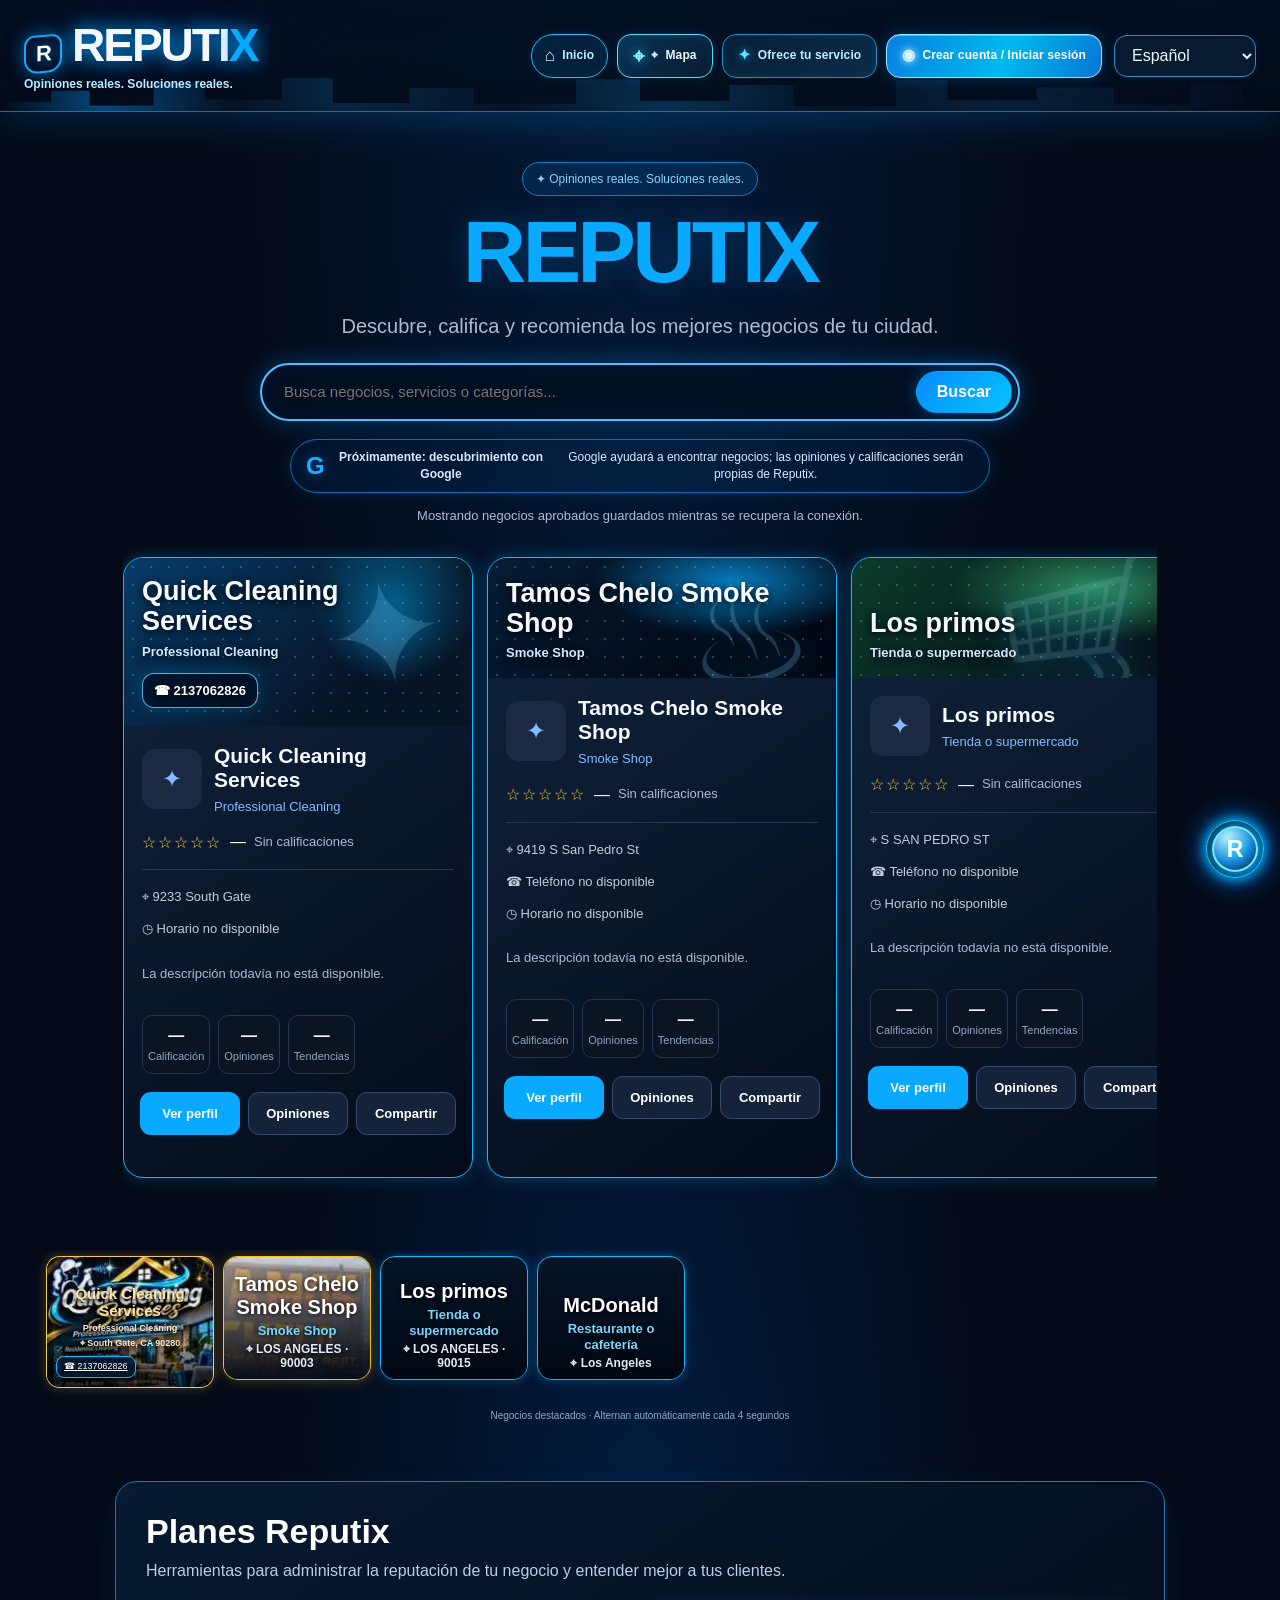
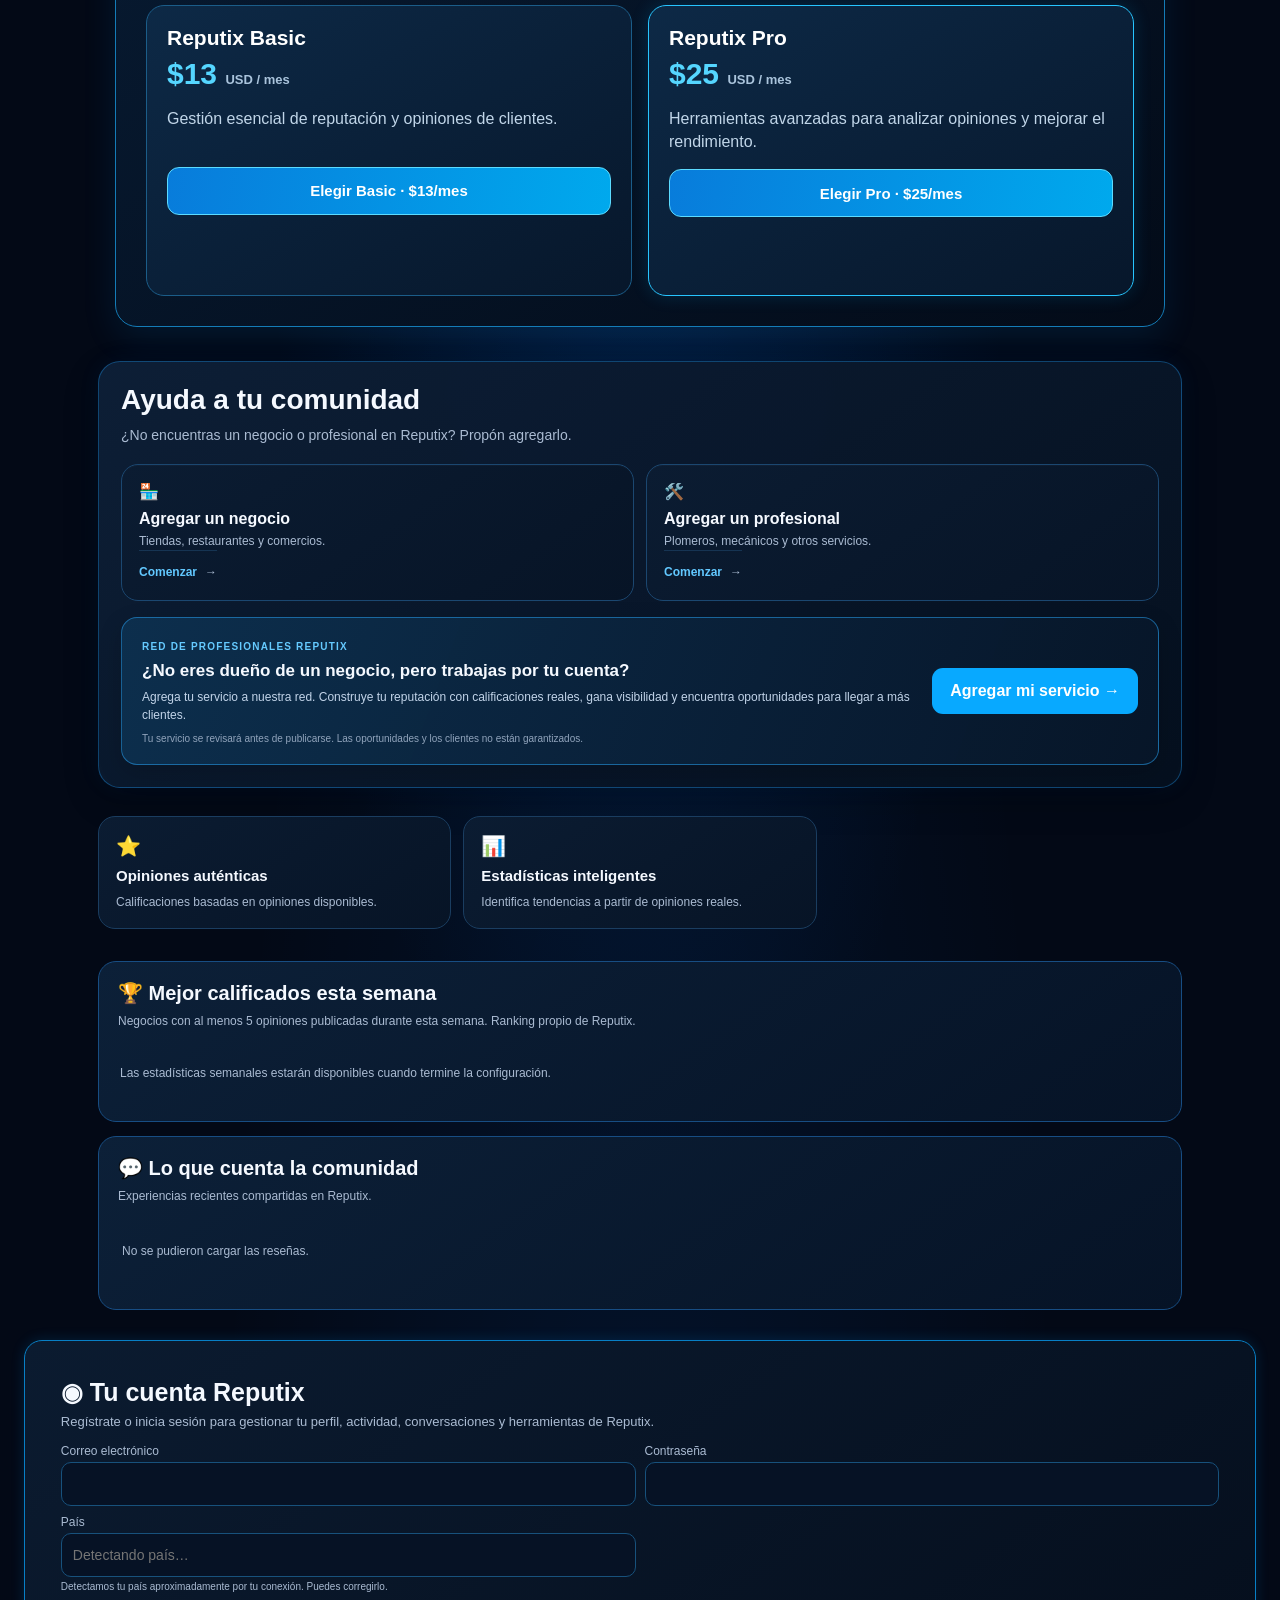
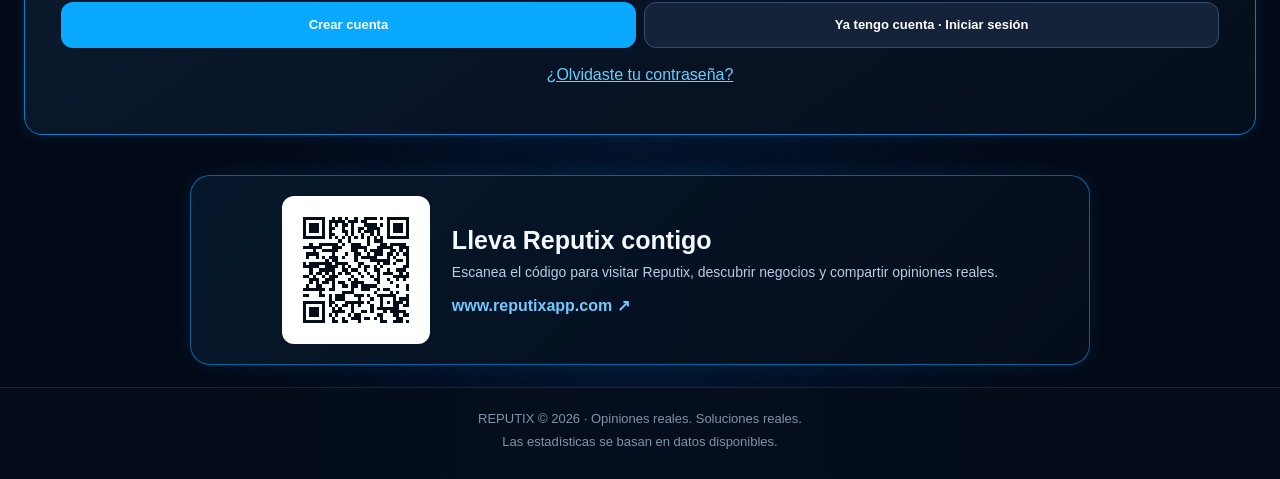
==== business/166b5222-e3ab-4920-9f07-79acfa084a6f/index.html @ 751475a4 "chore: refresh approved public business profiles" ====
<!DOCTYPE html>
<html lang="es">
<head>
  <base href="/">
<meta charset="UTF-8">
<meta name="viewport" content="width=device-width, initial-scale=1">
<meta name="theme-color" content="#080d19">
<meta name="description" content="Tienda o supermercado · Los angeles">
  <link rel="canonical" href="https://www.reputixapp.com/business/166b5222-e3ab-4920-9f07-79acfa084a6f/">
  <meta name="robots" content="index,follow,max-image-preview:large">
  <meta property="og:type" content="website">
  <meta property="og:site_name" content="Reputix">
  <meta property="og:title" content="New York market y deli | Reputix">
  <meta property="og:description" content="Tienda o supermercado · Los angeles">
  <meta property="og:url" content="https://www.reputixapp.com/business/166b5222-e3ab-4920-9f07-79acfa084a6f/">
  <meta name="twitter:card" content="summary">
  <meta name="twitter:title" content="New York market y deli | Reputix">
  <meta name="twitter:description" content="Tienda o supermercado · Los angeles">
  <script type="application/ld+json">{"@context":"https://schema.org","@type":"WebSite","name":"Reputix","url":"https://www.reputixapp.com/","description":"Plataforma para descubrir negocios, consultar opiniones reales y compartir experiencias."}</script>
<script type="application/ld+json" id="reputix-business-structured-data">{"@context":"https://schema.org","@type":"LocalBusiness","name":"New York market y deli","url":"https://www.reputixapp.com/business/166b5222-e3ab-4920-9f07-79acfa084a6f/","additionalType":"Tienda o supermercado","address":{"@type":"PostalAddress","streetAddress":"San Pedro y la 93","addressLocality":"Los angeles"}}</script>
<title>New York market y deli | Reputix</title>


<!-- REPUTIX_PAGES_BUILD: messaging-center-2026-11-09 -->

  <link rel="stylesheet" href="./styles.css?v=laptop-zoom-layout-fix-20261111-3">
  <style id="reputix-ai-inline-v6">
/* REPUTIX AI — interfaz renovada, compacta y adaptable */
.reputix-ai-fab{position:fixed!important;right:16px!important;bottom:22px!important;z-index:2147483000!important;display:flex!important;align-items:center!important;gap:11px!important;width:auto!important;max-width:calc(100vw - 28px)!important;padding:9px 14px 9px 9px!important;border:1.5px solid #27caff!important;border-radius:22px!important;background:linear-gradient(120deg,#06172c,#075da0)!important;color:#fff!important;box-shadow:0 0 14px #00bfff,0 0 32px #0077ff!important;cursor:pointer!important;text-align:left!important;animation:reputixAiPulse 3s ease-in-out infinite}
.reputix-ai-fab-orb{width:46px;height:46px;flex:0 0 46px;display:grid;place-items:center;border-radius:50%;border:2px solid #79eaff;background:radial-gradient(circle at 35% 25%,#c7f8ff,#168bdc 55%,#071c43);box-shadow:0 0 15px #00bfff}
.reputix-ai-fab-orb span{font-weight:900;font-size:23px;color:#fff;text-shadow:0 0 8px #00caff}
.reputix-ai-fab-copy strong,.reputix-ai-fab-copy small{display:block}.reputix-ai-fab-copy strong{font-size:14px}.reputix-ai-fab-copy small{font-size:11px;color:#b9eaff;margin-top:3px}.reputix-ai-fab-arrow{font-size:19px;color:#6ee8ff;margin-left:3px}
.reputix-ai-modal{position:fixed!important;inset:0!important;z-index:2147483001!important;display:grid!important;place-items:center!important;padding:14px!important;background:rgba(0,5,15,.86)!important;backdrop-filter:blur(10px)!important;overflow-y:auto!important}
.reputix-ai-modal[hidden]{display:none!important}
.reputix-ai-dialog{position:relative!important;isolation:isolate;width:min(100%,760px)!important;max-height:min(92dvh,900px)!important;overflow-y:auto!important;padding:clamp(17px,3vw,28px)!important;border:1.5px solid #20caff!important;border-radius:25px!important;background:radial-gradient(ellipse at 12% 4%,rgba(0,144,255,.18),transparent 38%),radial-gradient(ellipse at 90% 90%,rgba(0,119,255,.13),transparent 35%),linear-gradient(145deg,#061a32,#020916 75%)!important;color:#f4faff!important;box-shadow:0 0 0 1px rgba(0,181,255,.14),0 0 35px rgba(0,169,255,.35),inset 0 0 45px rgba(0,88,160,.12)!important}
.reputix-ai-dialog:before{content:"";position:absolute;inset:0;z-index:-1;pointer-events:none;border-radius:inherit;background:repeating-linear-gradient(145deg,transparent 0 38px,rgba(0,180,255,.025) 39px 40px)}
.reputix-ai-close{position:absolute;right:14px;top:13px;width:38px;height:38px;border-radius:50%;border:1.5px solid #20caff;background:#071a30;color:#fff;font-size:26px;line-height:1;cursor:pointer;box-shadow:0 0 12px rgba(0,190,255,.4)}
.reputix-ai-brand{display:flex;align-items:center;gap:18px;padding:4px 42px 18px 2px;min-height:145px}
.reputix-ai-mascot{position:relative;flex:0 0 118px;height:125px;display:flex;align-items:center;justify-content:center;flex-direction:column;filter:drop-shadow(0 0 13px rgba(0,177,255,.55))}
.ai-antenna{position:absolute;top:3px;width:3px;height:18px;background:#9cefff}.ai-antenna:after{content:"";position:absolute;top:-7px;left:-5px;width:12px;height:12px;border-radius:50%;background:#24d7ff;box-shadow:0 0 10px #00cfff}
.ai-face{position:relative;width:88px;height:62px;border:3px solid #6eeaff;border-radius:25px 25px 21px 21px;background:linear-gradient(145deg,#c5f6ff,#247cb9 38%,#071a38 78%);box-shadow:inset 0 0 15px #fff,0 0 18px #008dff;display:flex;align-items:center;justify-content:space-evenly}
.ai-face i{width:13px;height:17px;border-radius:50%;background:#16dfff;box-shadow:0 0 10px #00cfff}.ai-face b{position:absolute;bottom:9px;width:25px;height:5px;border-radius:8px;background:#d7faff}
.ai-body{width:49px;height:35px;margin-top:-2px;border-radius:8px 8px 15px 15px;border:2px solid #48cfff;background:linear-gradient(135deg,#d7faff,#167ac0 60%,#08234c);color:#fff;text-align:center;font-weight:900;font-size:22px;line-height:31px}
.reputix-ai-brand-copy{min-width:0}.reputix-ai-wordmark{font-size:clamp(25px,5vw,43px);font-weight:950;font-style:italic;letter-spacing:-1.8px;color:#f5fbff;line-height:1.08;text-shadow:0 0 12px rgba(0,174,255,.35)}.reputix-ai-wordmark em{font-style:italic;color:#05baff}.reputix-ai-brand-copy h2{margin:9px 0 3px;font-size:clamp(14px,2.6vw,19px);color:#f5faff}.reputix-ai-brand-copy p{margin:0;color:#22d9ff;font-size:clamp(12px,2.3vw,16px)}
.reputix-ai-tools{display:grid;grid-template-columns:repeat(5,minmax(0,1fr));gap:9px;margin:0 0 18px}
.reputix-ai-tools button{min-width:0;min-height:88px;padding:9px 4px;border:1px solid #155b91;border-radius:15px;background:linear-gradient(150deg,#10243e,#061225);color:#edf8ff;font-size:clamp(10px,1.8vw,13px);line-height:1.25;cursor:pointer;box-shadow:inset 0 0 14px rgba(0,140,255,.06);transition:border-color .18s,box-shadow .18s,transform .18s}
.reputix-ai-tools button:hover,.reputix-ai-tools button:focus-visible{border-color:#27d5ff;box-shadow:0 0 15px rgba(0,183,255,.4);transform:translateY(-2px)}
.reputix-ai-tools button span{display:block;font-size:29px;line-height:1.25;color:#61dfff;margin-bottom:5px}
.reputix-ai-welcome{display:flex;align-items:center;gap:13px;margin:0 0 15px;padding:13px 16px;border:1px solid #1379b9;border-radius:20px;background:linear-gradient(110deg,rgba(0,104,180,.2),rgba(5,28,53,.9));box-shadow:inset 0 0 18px rgba(0,158,255,.08)}
.reputix-ai-mini-bot{flex:0 0 47px;width:47px;height:47px;border-radius:50%;display:grid;place-items:center;border:2px solid #48d9ff;background:radial-gradient(circle at 35% 25%,#c4faff,#087ac5 60%,#061b3b);font-size:22px;font-weight:900;color:#fff;box-shadow:0 0 12px #008dff}
.reputix-ai-welcome strong{display:block;color:#16d9ff;font-size:20px}.reputix-ai-welcome p{margin:2px 0 0;color:#f0f7ff;font-size:clamp(13px,2.5vw,17px);line-height:1.4}
.reputix-ai-input-label{display:block;margin:0 0 6px;color:#a9d9f2;font-size:12px;font-weight:700;text-transform:uppercase;letter-spacing:.7px}
.reputix-ai-dialog textarea{display:block!important;box-sizing:border-box!important;width:100%!important;min-height:100px!important;max-height:180px!important;margin:0!important;padding:15px!important;border:1.5px solid #22caff!important;border-radius:17px!important;background:#0b1a30!important;color:#fff!important;font-size:16px!important;line-height:1.45!important;resize:vertical!important;box-shadow:0 0 13px rgba(0,171,255,.16)!important}
.reputix-ai-dialog textarea::placeholder{color:#8fa6bd}
.reputix-ai-status-row p{margin:8px 2px;color:#a9c5da;font-size:12px;line-height:1.4}
.reputix-ai-answer{margin:8px 0;padding:13px;border:1px solid #1c9bd5;border-radius:14px;background:#071a2d;color:#eaf8ff;white-space:pre-wrap;line-height:1.5}
.reputix-ai-suggestions{display:flex;gap:7px;flex-wrap:wrap;margin:10px 0 14px}
.reputix-ai-suggestions button{padding:7px 10px;border:1px solid #155b91;border-radius:20px;background:#081a2e;color:#bcecff;font-size:11px;cursor:pointer}
.reputix-ai-suggestions button:hover{border-color:#27caff}
.reputix-ai-submit{display:flex!important;align-items:center!important;justify-content:center!important;gap:10px!important;width:min(100%,340px)!important;min-height:54px!important;margin:0 auto!important;border:1.5px solid #63eaff!important;border-radius:17px!important;background:linear-gradient(110deg,#087ee4,#00a9f5)!important;color:#fff!important;font-size:17px!important;font-weight:800!important;box-shadow:0 0 16px rgba(0,172,255,.55)!important;cursor:pointer!important}
.reputix-ai-submit:disabled{opacity:.6;cursor:wait}.reputix-ai-submit span{font-size:20px}.reputix-ai-footnote{margin:12px 0 0!important;text-align:center;color:#6e9fbd!important;font-size:10px!important}
@media(min-width:561px){.reputix-ai-fab{width:58px!important;height:58px!important;max-width:58px!important;padding:5px!important;justify-content:center!important;gap:0!important;border-radius:50%!important}.reputix-ai-fab-copy,.reputix-ai-fab-arrow{display:none!important}}
@media(max-width:560px){.reputix-ai-modal{padding:9px!important}.reputix-ai-dialog{max-height:94dvh!important;padding:15px!important;border-radius:20px!important}.reputix-ai-brand{gap:10px;min-height:112px;padding-right:34px}.reputix-ai-mascot{flex-basis:77px;height:100px}.ai-face{width:68px;height:51px}.ai-body{width:40px;height:29px;line-height:25px;font-size:18px}.reputix-ai-tools{grid-template-columns:repeat(5,minmax(0,1fr));gap:5px;margin-bottom:12px}.reputix-ai-tools button{min-height:76px;padding:6px 2px;font-size:9px;border-radius:11px}.reputix-ai-tools button span{font-size:22px}.reputix-ai-welcome{padding:10px;gap:9px}.reputix-ai-mini-bot{flex-basis:39px;width:39px;height:39px}.reputix-ai-welcome strong{font-size:17px}.reputix-ai-dialog textarea{min-height:86px!important}.reputix-ai-fab{bottom:16px!important;right:12px!important}}
@media(max-width:370px){.reputix-ai-mascot{display:none}.reputix-ai-tools button{font-size:8px}.reputix-ai-tools button span{font-size:19px}}

/* Acceso rápido para volver al inicio */
.home-header-access{padding:9px 13px!important;border:1px solid #20baff!important;border-radius:22px!important;background:rgba(0,145,230,.13)!important;color:#bceeff!important;font-size:12px!important;font-weight:800!important;white-space:nowrap!important;cursor:pointer!important;box-shadow:0 0 10px rgba(0,174,255,.13)!important}
.home-header-access:hover,.home-header-access:focus-visible{background:rgba(0,145,230,.28)!important;box-shadow:0 0 13px rgba(0,190,255,.35)!important}
@media(max-width:600px){.home-header-access{padding:6px 7px!important;font-size:9px!important}}

/* El eslogan del encabezado también funciona como acceso al inicio */
header .home-tagline{display:inline-block!important;margin:2px 0 0!important;padding:2px 0!important;border:0!important;background:transparent!important;color:#bcecff!important;font:inherit!important;font-size:12px!important;font-weight:700!important;line-height:1.25!important;text-align:left!important;cursor:pointer!important;text-decoration:none!important}
header .home-tagline:hover,header .home-tagline:focus-visible{color:#39d4ff!important;text-shadow:0 0 10px rgba(0,190,255,.7)!important;outline:none!important}
header .home-tagline:focus-visible{outline:1px solid #20caff!important;outline-offset:4px!important;border-radius:4px!important}

header .home-tagline{display:inline-block!important;margin:2px 0 0!important;padding:2px 0!important;border:0!important;background:transparent!important;color:#bcecff!important;font-size:12px!important;font-weight:700!important;line-height:1.25!important;text-align:left!important;text-decoration:none!important;cursor:pointer!important}
header .home-tagline:hover,header .home-tagline:focus-visible{color:#39d4ff!important;text-shadow:0 0 10px rgba(0,190,255,.7)!important}
html{scroll-behavior:smooth}

/* Panel de estadísticas avanzadas Reputix */
.advanced-stats{max-width:1200px;margin:22px auto;padding:clamp(16px,3vw,26px);border:1px solid #087fc2;border-radius:22px;background:linear-gradient(145deg,#071b32,#030d1d);box-shadow:0 0 26px rgba(0,148,255,.13);color:#edf8ff;scroll-margin-top:20px}
.advanced-stats[hidden]{display:none!important}.advanced-stats-head{display:flex;justify-content:space-between;align-items:center;gap:14px;flex-wrap:wrap}.advanced-stats-kicker{font-size:10px;letter-spacing:1.7px;font-weight:900;color:#38caff}.advanced-stats-head h2{margin:6px 0;font-size:clamp(23px,4vw,32px)}.advanced-stats-head p,.advanced-stats-foot{margin:0;color:#a9c2dc;font-size:13px;line-height:1.5}
.advanced-stats-refresh{padding:9px 13px;border:1px solid #168ed0;border-radius:12px;background:#092847;color:#c9f1ff;font-weight:700}
.advanced-stats-status{margin:14px 0;color:#82cdec;font-size:12px}.advanced-stats-kpis{display:grid;grid-template-columns:repeat(4,minmax(0,1fr));gap:10px;margin:14px 0}
.advanced-kpi{padding:14px;border:1px solid #164b73;border-radius:15px;background:linear-gradient(145deg,#0d2946,#07182c)}.advanced-kpi strong{display:block;font-size:clamp(21px,4vw,30px);color:#4ccfff}.advanced-kpi span{display:block;margin-top:4px;color:#b5cbe0;font-size:11px}
.advanced-stats-grid{display:grid;grid-template-columns:1fr 1fr;gap:12px}.advanced-stats-card{min-width:0;padding:15px;border:1px solid #16466c;border-radius:16px;background:#07192d}.advanced-stats-card h3{margin:0 0 14px;font-size:15px;color:#e8f7ff}
.advanced-bars{height:180px;display:flex;align-items:flex-end;justify-content:space-around;gap:8px;padding:12px 4px 0;border-bottom:1px solid #2b5877;background:repeating-linear-gradient(to top,transparent 0 43px,rgba(66,159,211,.12) 44px 45px)}
.advanced-bar-item{height:100%;flex:1;display:flex;flex-direction:column;align-items:center;justify-content:flex-end;gap:6px;min-width:0}.advanced-bar-value{font-size:10px;color:#bdeaff}.advanced-bar{width:min(34px,70%);min-height:3px;border-radius:7px 7px 2px 2px;background:linear-gradient(180deg,#35d7ff,#0873d4);box-shadow:0 0 12px rgba(0,171,255,.25)}.advanced-bar-label{font-size:10px;color:#9db8d1}
.advanced-criteria{display:grid;gap:12px}.advanced-criterion-row{display:grid;grid-template-columns:minmax(90px,1fr) 2fr 34px;gap:8px;align-items:center;font-size:11px;color:#b8cee2}.advanced-criterion-track{height:9px;border-radius:9px;background:#142e49;overflow:hidden}.advanced-criterion-fill{height:100%;border-radius:9px;background:linear-gradient(90deg,#087de0,#32d8ff)}
.advanced-table-card{margin-top:12px}.advanced-table-scroll{overflow-x:auto}.advanced-stats-table{width:100%;border-collapse:collapse;font-size:12px}.advanced-stats-table th,.advanced-stats-table td{padding:11px 9px;text-align:left;border-bottom:1px solid #183b59}.advanced-stats-table th{color:#65d8ff;font-size:10px;text-transform:uppercase;letter-spacing:.7px}.advanced-stats-table td{color:#d9eafa}.advanced-stats-table td:last-child{white-space:nowrap;color:#68dfff}.advanced-stats-foot{margin-top:12px;font-size:10px}
#featureReviews,#featureStats{cursor:pointer;transition:border-color .2s,transform .2s,box-shadow .2s}#featureReviews:hover,#featureStats:hover,#featureReviews:focus-visible,#featureStats:focus-visible{border-color:#1bbcff;box-shadow:0 0 18px rgba(0,157,255,.2);transform:translateY(-2px);outline:none}
@media(max-width:650px){.advanced-stats-kpis{grid-template-columns:repeat(2,minmax(0,1fr))}.advanced-stats-grid{grid-template-columns:1fr}.advanced-stats{margin:16px 10px;padding:14px}.advanced-stats-card{padding:12px}}
  
/* Mantener Reputix AI accesible también dentro del área de propietarios. */
body.owner-auth-in-view .reputix-ai-fab{display:none!important;pointer-events:none!important}
</style>

<style id="reputix-stripe-plans">
.stripe-plans{max-width:1050px;margin:34px auto;padding:clamp(18px,3vw,30px);border:1px solid #147cb7;border-radius:22px;background:linear-gradient(145deg,#071a31,#030b18);color:#eff8ff;box-shadow:0 12px 34px rgba(0,135,220,.12)}
.stripe-plans h2{margin:0 0 8px;font-size:clamp(25px,4vw,34px);color:#fff}.stripe-plans-intro{margin:0 0 22px;color:#b9cfe3;line-height:1.5}
.stripe-plan-grid{display:grid;grid-template-columns:repeat(2,minmax(0,1fr));gap:16px}
.stripe-plan-card{padding:20px;border:1px solid #1b5d89;border-radius:18px;background:linear-gradient(150deg,#0d2946,#07172b)}
.stripe-plan-card.featured{border-color:#27c5ff;box-shadow:0 0 18px rgba(0,174,255,.16)}
.stripe-plan-card h3{margin:0 0 7px;font-size:21px;color:#fff}.stripe-plan-price{font-size:30px;font-weight:900;color:#55d6ff}.stripe-plan-period{font-size:13px;color:#aac4dc}
.stripe-plan-card p{min-height:44px;color:#c1d6e9;line-height:1.45}.stripe-plan-button{width:100%;min-height:48px;border:1px solid #5cdbff;border-radius:12px;background:linear-gradient(100deg,#087cdb,#00a9ed);color:#fff;font-size:15px;font-weight:800;cursor:pointer}.stripe-plan-button:disabled{opacity:.6;cursor:wait}
.stripe-checkout-status{min-height:22px;margin:14px 0 0;color:#a9d8f1;font-size:13px}
@media(max-width:620px){.stripe-plan-grid{grid-template-columns:1fr}.stripe-plan-card p{min-height:0}}
</style>

<style id="reputix-map-entry">
.map-header-access{display:inline-flex;align-items:center;justify-content:center;gap:6px;min-height:40px;padding:8px 13px;border:1px solid #20baff;border-radius:22px;background:linear-gradient(120deg,#06213b,#074c7c);color:#eafaff;text-decoration:none;font-size:13px;font-weight:850;white-space:nowrap;box-shadow:0 0 12px rgba(0,174,255,.18)}
.map-header-access:hover,.map-header-access:focus-visible{border-color:#62e6ff;box-shadow:0 0 16px rgba(0,190,255,.4);outline:none}
@media(max-width:600px){.map-header-access{min-height:34px;padding:6px 9px;font-size:11px}}
</style>
<style id="reputix-premium-header-buttons">
/* Accesos principales: acabado neón premium */
.header-actions{display:flex;align-items:center;justify-content:flex-end;gap:9px;flex-wrap:wrap}
.header-actions .independent-header-access,
.header-actions .map-header-access,
.header-actions .account-access{
 position:relative;isolation:isolate;display:inline-flex;align-items:center;justify-content:center;gap:7px;
 min-height:43px;padding:10px 15px;border-radius:14px;text-decoration:none;
 font-size:12px;font-weight:900;letter-spacing:.15px;white-space:nowrap;
 transition:transform .18s ease,box-shadow .18s ease,filter .18s ease;
}
.header-actions .independent-header-access{border:1px solid #18baff;color:#a9eaff;background:linear-gradient(145deg,#071b31,#092c49);box-shadow:inset 0 0 13px #00aaff12,0 0 12px #008cff25}
.header-actions .independent-header-access:before{content:"✦";font-size:15px;color:#61e5ff;text-shadow:0 0 10px #00baff}
.header-actions .map-header-access{border:1px solid #55e6ff;color:#fff;background:linear-gradient(135deg,#087bc0,#06345c 70%,#041a32);box-shadow:inset 0 0 12px #48dfff25,0 0 17px #00baff55}
.header-actions .map-header-access:before{content:"⌖";font-size:20px;line-height:12px;color:#8cf4ff;text-shadow:0 0 12px #00c8ff}
.header-actions .account-access{border:1px solid #8cecff;color:#fff;background:linear-gradient(115deg,#087fe0,#00b9ed 55%,#0875d3);box-shadow:inset 0 1px 0 #ffffff55,0 0 18px #009dff66}
.header-actions .account-access:before{content:"◉";font-size:15px;color:#d9fbff;text-shadow:0 0 9px #fff}
.header-actions .independent-header-access:hover,.header-actions .map-header-access:hover,.header-actions .account-access:hover{transform:translateY(-2px);filter:brightness(1.15);box-shadow:0 0 22px #00baff66}
.header-actions #language{min-height:41px;border:1px solid #278ec4!important;border-radius:12px!important;background:#071a30!important;color:#eafaff!important;padding:8px 10px!important;box-shadow:0 0 10px #008cff22}
@media(max-width:700px){
 header{align-items:flex-start!important;gap:9px!important}
 .header-actions{max-width:100%!important;flex:1 1 100%!important;display:grid!important;grid-template-columns:repeat(2,minmax(0,1fr));gap:7px!important}
 .header-actions .independent-header-access,.header-actions .map-header-access,.header-actions .account-access{width:100%;min-width:0;min-height:42px;padding:9px 7px;font-size:11px;white-space:normal;text-align:center}
 .header-actions #language{width:100%!important;min-height:42px;grid-column:1/-1}
}
@media(prefers-reduced-motion:reduce){.header-actions .independent-header-access,.header-actions .map-header-access,.header-actions .account-access{transition:none}}
</style>

<style id="reputix-customer-workspace">
.owner-area{max-width:1500px;width:100%;padding-left:clamp(12px,2.5vw,30px);padding-right:clamp(12px,2.5vw,30px)}
.owner-panel{padding:clamp(16px,2.5vw,30px)}
.private-space{width:100%;max-width:none;padding:clamp(18px,2.8vw,36px)}
.customer-workspace{width:100%;margin:22px 0 30px;padding:clamp(20px,3.2vw,38px);border:1px solid #168acb;border-radius:24px;background:radial-gradient(ellipse at 5% 0%,rgba(0,163,255,.17),transparent 36%),linear-gradient(145deg,#071d35,#061224 68%,#07182b);box-shadow:0 0 28px rgba(0,153,255,.15),inset 0 1px 0 rgba(123,220,255,.08);color:#eff9ff}
.customer-workspace[hidden]{display:none!important}
.customer-workspace-head{display:flex;align-items:center;justify-content:space-between;gap:18px;flex-wrap:wrap;margin-bottom:22px}
.customer-workspace-kicker{font-size:10px;letter-spacing:2px;font-weight:900;color:#43ceff}
.customer-workspace-head h3{margin:7px 0;color:#fff;font-size:clamp(26px,3.3vw,36px);letter-spacing:-.5px}
.customer-workspace-head p{margin:0;color:#b7cde1;font-size:14px;line-height:1.55;max-width:760px}
.customer-plan-chip{display:inline-flex;align-items:center;justify-content:center;min-height:42px;padding:10px 17px;border:1px solid #43caff;border-radius:999px;background:linear-gradient(135deg,#075083,#07375b);color:#dff8ff;font-size:12px;font-weight:900;letter-spacing:.7px;box-shadow:0 0 18px #009dff24}
.customer-workspace-overview{display:grid;grid-template-columns:minmax(230px,1.35fr) repeat(3,minmax(135px,.7fr));gap:12px;margin:0 0 24px}
.customer-plan-summary,.customer-stat-card{min-width:0;min-height:112px;padding:17px 18px;border:1px solid #18517a;border-radius:16px;background:linear-gradient(145deg,rgba(12,42,72,.95),rgba(6,23,41,.98))}
.customer-plan-summary{border-color:#238ec2;background:linear-gradient(135deg,rgba(7,68,105,.65),rgba(6,23,41,.98))}
.customer-summary-label{display:block;margin-bottom:9px;color:#61d9ff;font-size:10px;font-weight:900;letter-spacing:1.5px}
.customer-plan-summary strong{display:block;color:#fff;font-size:17px}
.customer-plan-summary p{margin:7px 0 0;color:#b7cde1;font-size:11px;line-height:1.5}
.customer-stat-card{display:flex;flex-direction:column;justify-content:center;gap:5px}
.customer-stat-card>span{color:#b8d0e6;font-size:11px;font-weight:700}
.customer-stat-card strong{color:#65d8ff;font-size:29px;line-height:1.1;font-variant-numeric:tabular-nums}
.customer-stat-card small{color:#88a9c4;font-size:10px}
.customer-workspace-toolbar{display:flex;align-items:center;justify-content:space-between;gap:16px;flex-wrap:wrap;margin:0 0 14px;padding-bottom:14px;border-bottom:1px solid rgba(83,166,210,.2)}
.customer-workspace-toolbar h4{margin:0 0 4px;color:#f4fbff;font-size:16px}
.customer-workspace-toolbar p{margin:0;color:#9fbad0;font-size:11px;line-height:1.45}
.customer-workspace-refresh-wrap{display:flex;align-items:flex-end;gap:10px;flex-wrap:wrap}
.customer-refresh-button{min-height:40px;padding:9px 14px;border:1px solid #238ec2;border-radius:11px;background:#082d4b;color:#dff8ff;font:inherit;font-size:12px;font-weight:800;cursor:pointer;transition:background .2s,border-color .2s,transform .2s}
.customer-refresh-button:hover{background:#0b4168;border-color:#56d7ff;transform:translateY(-1px)}
.customer-refresh-button:disabled{opacity:.6;cursor:wait;transform:none}
#customerWorkspaceStatus{min-width:110px;text-align:right}
.customer-workspace-grid{display:grid;grid-template-columns:repeat(6,minmax(0,1fr));gap:12px}
.customer-workspace-link{display:flex;min-width:0;min-height:118px;flex-direction:column;align-items:flex-start;justify-content:center;gap:8px;padding:17px;border:1px solid #18517a;border-radius:16px;background:linear-gradient(145deg,#0c2a48,#08192c);color:#f4fbff;text-decoration:none;transition:transform .18s,border-color .18s,box-shadow .18s,background .18s}
.customer-workspace-link:hover,.customer-workspace-link:focus-visible{transform:translateY(-2px);border-color:#42cfff;background:linear-gradient(145deg,#103b60,#09213a);box-shadow:0 0 18px #009cff35;outline:none}
.customer-workspace-link>span{display:grid;place-items:center;width:34px;height:34px;border:1px solid #236c98;border-radius:11px;background:#07395b;color:#72e0ff;font-size:19px}
.customer-workspace-link strong{font-size:13px;line-height:1.3}
.customer-workspace-link small{color:#b5cce0;font-size:10px;line-height:1.4}
.customer-workspace-link[hidden]{display:none!important}
@media(max-width:1100px){.customer-workspace-overview{grid-template-columns:repeat(4,minmax(0,1fr))}.customer-plan-summary{grid-column:1/-1}.customer-workspace-grid{grid-template-columns:repeat(3,minmax(0,1fr))}}
@media(max-width:680px){.owner-area{padding-left:10px;padding-right:10px}.private-space{padding:15px}.customer-workspace{padding:17px;border-radius:19px}.customer-workspace-head{align-items:flex-start}.customer-plan-chip{min-height:36px}.customer-workspace-overview{grid-template-columns:repeat(3,minmax(0,1fr));gap:8px}.customer-plan-summary{grid-column:1/-1}.customer-stat-card{min-height:98px;padding:12px}.customer-stat-card strong{font-size:24px}.customer-workspace-grid{grid-template-columns:repeat(2,minmax(0,1fr));gap:9px}.customer-workspace-link{min-height:105px;padding:13px}.customer-workspace-toolbar{align-items:flex-start}.customer-workspace-refresh-wrap{width:100%;align-items:center;justify-content:space-between}.customer-refresh-button{flex:1}#customerWorkspaceStatus{max-width:48%;font-size:10px}}
@media(max-width:380px){.customer-workspace-overview{grid-template-columns:1fr 1fr}.customer-plan-summary{grid-column:1/-1}.customer-workspace-grid{grid-template-columns:1fr}.customer-workspace-link{min-height:86px;display:grid;grid-template-columns:36px minmax(0,1fr);align-content:center;column-gap:10px}.customer-workspace-link>span{grid-row:span 2}.customer-workspace-link small{grid-column:2}}
</style>


<style id="reputix-private-area-separation">
.private-area-groups{display:grid;grid-template-columns:minmax(0,1fr);gap:22px;margin-top:18px}
.private-module-group{min-width:0;padding:clamp(14px,2.5vw,22px);border:1px solid #15547d;border-radius:20px;background:linear-gradient(145deg,rgba(7,27,49,.88),rgba(3,12,25,.96));box-shadow:inset 0 0 24px rgba(0,145,220,.045)}
.customer-module-group{border-color:#146b9d}
.owner-module-group{border-color:#8b6a25;background:linear-gradient(145deg,rgba(37,29,12,.25),rgba(3,12,25,.97))}
.private-module-heading{margin:0 0 15px;padding:0 0 13px;border-bottom:1px solid rgba(83,166,210,.22)}
.private-module-heading>span{font-size:10px;font-weight:900;letter-spacing:1.4px;color:#4ed3ff}
.owner-module-group .private-module-heading>span{color:#e7c36c}
.private-module-heading h3{margin:6px 0 4px;color:#f4faff;font-size:clamp(18px,3vw,23px)}
.private-module-heading p{margin:0;color:#a9c2d8;font-size:12px;line-height:1.45}
.private-module-grid{display:grid;grid-template-columns:repeat(2,minmax(0,1fr));gap:12px}
.private-module-grid>.private-wide{grid-column:1/-1}
.owner-module-grid .private-tile{border-color:#765d2a}
@media(max-width:620px){.private-module-grid{grid-template-columns:1fr}.private-module-grid>.private-wide{grid-column:auto}}
</style>

<style id="reputix-elegant-mobile-navigation-20261112">
/* Navegación principal refinada: jerarquía clara, controles equilibrados y accesibles. */
header{gap:clamp(14px,2vw,28px)!important}
header>.header-actions{display:flex;align-items:center;justify-content:flex-end;gap:9px;flex-wrap:wrap}
.header-actions .home-header-access,
.header-actions .map-header-access,
.header-actions .independent-header-access,
.header-actions .account-access{
  box-sizing:border-box;position:relative;display:inline-flex;align-items:center;justify-content:center;
  gap:7px;min-height:44px;padding:10px 15px;border-radius:14px;text-decoration:none;
  font-size:12px;font-weight:850;letter-spacing:.12px;line-height:1.25;text-align:center;
  white-space:nowrap;transition:transform .18s ease,box-shadow .18s ease,filter .18s ease;
}
.header-actions .home-header-access{border:1px solid #35cfff;color:#fff;background:linear-gradient(135deg,#087fda,#00a9ed);box-shadow:inset 0 1px 0 #ffffff55,0 0 17px #009dff55}
.header-actions .home-header-access>span:first-child{font-size:17px;color:#d9faff}
.header-actions .map-header-access{border:1px solid #55dfff;color:#eafaff;background:linear-gradient(145deg,#0a3456,#071a30);box-shadow:inset 0 0 12px #48dfff12,0 0 11px #00baff22}
.header-actions .independent-header-access{border:1px solid #238fc3;color:#bdeeff;background:linear-gradient(145deg,#081e35,#0a2d49);box-shadow:inset 0 0 13px #00aaff12}
.header-actions .independent-header-access:before{content:"✦";font-size:15px;color:#61e5ff}
.header-actions .account-access{border:1px solid #8cecff;color:#fff;background:linear-gradient(115deg,#087fe0,#00b9ed 55%,#0875d3);box-shadow:inset 0 1px 0 #ffffff55,0 0 16px #009dff44}
.header-actions .home-header-access:hover,.header-actions .map-header-access:hover,
.header-actions .independent-header-access:hover,.header-actions .account-access:hover{
  transform:translateY(-2px);filter:brightness(1.12);box-shadow:0 0 19px #00baff55
}
.header-actions #language{width:auto!important;min-width:142px;min-height:42px;padding:8px 13px!important;border:1px solid #278ec4!important;border-radius:13px!important;background:#071a30!important;color:#eafaff!important;box-shadow:0 0 10px #008cff18}
.mobile-map-shortcut{box-sizing:border-box;width:min(100%,760px);min-height:58px;margin:18px auto 8px!important;padding:14px 18px!important;border:1px solid #36d8ff!important;border-radius:18px!important;background:linear-gradient(110deg,#07345a,#075b91 58%,#06375f)!important;color:#fff!important;text-decoration:none!important;font-size:clamp(13px,2vw,17px)!important;font-weight:900!important;letter-spacing:.25px;box-shadow:inset 0 1px 0 #ffffff24,0 0 18px #009dff30!important}
.mobile-map-shortcut .map-symbol{font-size:23px!important;color:#79edff!important}
.hero-center .search{margin-bottom:10px}
@media(max-width:700px){
  header{display:grid!important;grid-template-columns:minmax(0,1fr)!important;align-items:stretch!important;gap:13px!important;padding:15px 18px 16px!important}
  header>div:first-child{width:100%;text-align:left}
  header .logo{font-size:clamp(25px,7vw,31px)!important}
  header .home-tagline{font-size:12px!important}
  header>.header-actions{display:grid!important;width:100%!important;max-width:none!important;grid-template-columns:repeat(2,minmax(0,1fr))!important;gap:8px!important}
  .header-actions .home-header-access,.header-actions .map-header-access,
  .header-actions .independent-header-access,.header-actions .account-access{
    width:100%!important;min-width:0!important;min-height:48px!important;padding:9px 7px!important;
    border-radius:14px!important;font-size:clamp(11px,2.8vw,13px)!important;white-space:normal!important
  }
  .header-actions #language{grid-column:1/-1;justify-self:center;width:min(100%,190px)!important;min-width:0!important;min-height:43px!important;text-align:center}
  .mobile-map-shortcut{display:flex!important;align-items:center;justify-content:center;gap:10px;margin:15px auto 8px!important;min-height:56px}
  .hero{padding-top:17px!important}
  .hero-center .search{margin-top:18px!important}
}
@media(min-width:701px){
  .header-actions #language{margin-left:3px}
  .mobile-map-shortcut{display:none!important}
}
@media(prefers-reduced-motion:reduce){
  .header-actions .home-header-access,.header-actions .map-header-access,
  .header-actions .independent-header-access,.header-actions .account-access{transition:none}
}
</style>

<style id="reputix-official-qr-20261112">
.reputix-qr-section{display:flex;align-items:center;justify-content:center;gap:22px;max-width:900px;margin:26px auto 22px;padding:20px;border:1px solid rgba(0,166,255,.55);border-radius:20px;background:linear-gradient(135deg,rgba(7,24,44,.98),rgba(5,13,27,.98));box-shadow:0 0 22px rgba(0,145,255,.12)}
.reputix-qr-image{display:block;width:148px;height:148px;flex:0 0 148px;padding:8px;border-radius:12px;background:#fff;image-rendering:pixelated}
.reputix-qr-copy{min-width:0}.reputix-qr-copy h2{margin:0 0 7px;color:#f4f8ff;font-size:clamp(19px,3vw,25px)}.reputix-qr-copy p{margin:0 0 12px;color:#b9cce3;line-height:1.55;font-size:14px}.reputix-qr-link{display:inline-flex;align-items:center;gap:7px;color:#72caff;font-weight:800;text-decoration:none;overflow-wrap:anywhere}.reputix-qr-link:hover{text-decoration:underline}
@media(max-width:560px){.reputix-qr-section{margin:18px 12px;padding:15px;gap:14px}.reputix-qr-image{width:112px;height:112px;flex-basis:112px}.reputix-qr-copy p{font-size:12px}}
</style>
</head>

<body id="pageTop">
<button class="reputix-ai-fab" id="reputixAiFab" type="button" aria-label="Abrir Reputix AI">
  <span class="reputix-ai-fab-orb" aria-hidden="true"><span>R</span></span>
  <span class="reputix-ai-fab-copy"><strong>✦ Reputix AI</strong><small>Tu asistente inteligente</small></span>
  <span class="reputix-ai-fab-arrow" aria-hidden="true">↗</span>
</button>
<div class="reputix-ai-modal" id="reputixAiModal" hidden>
  <section class="reputix-ai-dialog" role="dialog" aria-modal="true" aria-labelledby="publicAiTitle">
    <button class="reputix-ai-close" id="publicAiClose" type="button" aria-label="Cerrar">×</button>
    <div class="reputix-ai-brand">
      <div class="reputix-ai-mascot" aria-hidden="true"><span class="ai-antenna"></span><span class="ai-face"><i></i><i></i><b></b></span><span class="ai-body">R</span></div>
      <div class="reputix-ai-brand-copy"><div class="reputix-ai-wordmark" id="publicAiTitle">REPUTIX <em>AI</em></div><h2>Tu asistente inteligente de negocios</h2><p>Encuentra, compara, opina y resuelve dudas.</p></div>
    </div>
    <nav class="reputix-ai-tools" aria-label="Accesos rápidos">
      <button type="button" data-ai-prompt="Ayúdame a buscar negocios en mi zona."><span>⌕</span>Buscar<br>negocios</button>
      <button type="button" data-ai-prompt="Muéstrame cómo encontrar negocios con buenas opiniones."><span>▥</span>Ver<br>opiniones</button>
      <button type="button" data-ai-prompt="Quiero comparar negocios y sus opiniones."><span>⚖</span>Comparar<br>opciones</button>
      <button type="button" data-ai-prompt="Dame recomendaciones para elegir un buen negocio."><span>✧</span>Recomendaciones<br>IA</button>
      <button type="button" data-ai-prompt="Explícame cómo funciona Reputix."><span>?</span>Cómo<br>funciona</button>
    </nav>
    <div class="reputix-ai-welcome">
      <span class="reputix-ai-mini-bot" aria-hidden="true">R</span>
      <div><strong>¡Hola!</strong><p>Soy Reputix AI, tu asistente inteligente. ¿Qué necesitas consultar hoy?</p></div>
    </div>
    <label class="reputix-ai-input-label" for="publicAiPrompt">Escribe tu consulta</label>
    <textarea id="publicAiPrompt" maxlength="2000" placeholder="Escribe tu pregunta aquí..."></textarea>
    <div class="reputix-ai-status-row"><p id="publicAiStatus" aria-live="polite">Estoy aquí para ayudarte a descubrir mejores negocios.</p></div>
    <div id="publicAiAnswer" class="reputix-ai-answer" hidden></div>
    <div class="reputix-ai-suggestions">
      <button type="button" data-ai-prompt="¿Qué negocios tienen mejores calificaciones?">☆ Mejores calificaciones</button>
      <button type="button" data-ai-prompt="¿Cómo puedo comparar negocios?">Comparar negocios</button>
      <button type="button" data-ai-prompt="¿Cómo puedo dejar una opinión?">Dejar una opinión</button>
    </div>
    <button class="reputix-ai-submit" id="publicAiAsk" type="button"><span>➤</span> Preguntar a la IA</button>
    <p class="reputix-ai-footnote">Reputix · Opiniones reales. Soluciones reales.</p>
  </section>
</div>

<header>
  <div>
    <div class="logo">REPUTI<span>X</span></div>
    <a class="tag home-tagline" id="tagline" href="#pageTop" aria-label="Volver al inicio" title="Volver al inicio">Opiniones reales. Soluciones reales.</a>
  </div>
  <nav class="header-actions" aria-label="Navegación principal">
    <a class="home-header-access" href="#pageTop" aria-current="page"><span aria-hidden="true">⌂</span> <span class="nav-label" data-nav-label="home">Inicio</span></a>
    <a class="map-header-access" href="./mapa.html" aria-label="Abrir mapa de negocios">⌖ <span>Mapa</span></a>
    <button class="independent-header-access" type="button" id="independentHeaderBtn">Ofrece tu servicio</button>
    <button class="account-access" type="button" id="accountAccessBtn">Crear cuenta / Iniciar sesión</button>
    <select id="language" aria-label="Language" style="width:auto">
      <option value="es">Español</option>
      <option value="en">English</option>
    </select>
  </div>
</header>

<style id="reputix-mobile-map-shortcut">
.mobile-map-shortcut{display:none}
@media(max-width:700px){.mobile-map-shortcut{display:flex;align-items:center;justify-content:center;gap:9px;margin:12px 14px 0;padding:12px 16px;border:1px solid #22caff;border-radius:14px;background:linear-gradient(110deg,#07345a,#075b91);color:#fff;text-decoration:none;font-weight:900;box-shadow:0 0 16px #009dff35}.mobile-map-shortcut .map-symbol{font-size:21px;color:#70eaff}}
</style>
<main>
<section class="hero">
  <div class="discovery-strip" id="topDiscoveryRail" aria-label="Negocios destacados">
<article class="business-tile quick-cleaning-tile">
  <img class="tile-photo" src="/assets/quick-cleaning-card.jpg" alt="Quick Cleaning Services">
  <div class="tile-heading"><div class="tile-business-name">Quick Cleaning Services</div><div class="tile-business-category">Professional Cleaning</div><div class="tile-business-location">⌖ South Gate, CA 90280</div></div>
  <div class="tile-contacts"><a class="tile-contact" href="tel:+12137062826">☎ (213) 706-2826</a><a class="tile-contact instagram" href="https://www.instagram.com/carolinacunaconche/" target="_blank" rel="noopener noreferrer">◎ Instagram</a><a class="tile-contact facebook" href="https://www.facebook.com/profile.php?id=61596415769895" target="_blank" rel="noopener noreferrer">f Facebook</a></div>
</article>
<article class="business-tile tamos-chelo-tile">
  <img class="tile-photo" src="/assets/tamos-chelo-card.jpg" alt="Tamos Chelo">
  <div class="tile-heading"><div class="tile-business-name">Tamos Chelo Smoke Shop</div><div class="tile-business-category">Smoke Shop</div><div class="tile-business-location">⌖ Los Angeles, CA 90003</div></div>
</article>
<article class="business-tile">
  <div class="tile-heading"><div class="tile-business-name">Los primos</div><div class="tile-business-category">Tienda o supermercado</div><div class="tile-business-location">⌖ Los Angeles, CA 90015</div></div>
</article>
<article class="business-tile">
  <div class="tile-heading"><div class="tile-business-name">McDonald</div><div class="tile-business-category">Restaurante o cafetería</div><div class="tile-business-location">⌖ Los Angeles</div></div>
</article></div>
  <div class="hero-layout">
    <aside class="edge-rail" id="leftDiscoveryRail" aria-label="Negocios cercanos"></aside>
    <div class="hero-center">
      <div class="pill" id="pill">✦ Opiniones reales. Soluciones reales.</div>
      <h1 id="headline"><span class="accent">REPUTIX</span></h1>
      <p class="intro" id="intro">Descubre, califica y recomienda los mejores negocios de tu ciudad.</p>
      <form class="search" id="searchForm">
        <input id="business" type="search" placeholder="Busca negocios, servicios o categorías..." aria-label="Buscar negocios, servicios o categorías" required>
        <button class="primary" id="searchButton" type="submit">Buscar</button>
      </form>
      <a class="mobile-map-shortcut" href="./mapa.html"><span class="map-symbol">⌖</span> <span data-map-cta>ABRIR MAPA DE NEGOCIOS</span> <span aria-hidden="true">→</span></a>
      <div class="google-discovery">
        <span class="google-mark">G</span>
        <strong id="googleDiscoveryTitle">Próximamente: descubrimiento con Google</strong>
        <span id="googleDiscoveryNote">Google ayudará a encontrar negocios; las opiniones y calificaciones serán propias de Reputix.</span>
      </div>
      <p class="notice" id="notice" aria-live="polite">Busca un negocio para ver sus resultados.</p>
      <section class="results" id="results"></section>
    </div>
    <aside class="edge-rail" id="rightDiscoveryRail" aria-label="Más negocios"></aside>
  </div>
  <div class="discovery-strip" id="bottomDiscoveryRail" aria-label="Más negocios">
<article class="business-tile quick-cleaning-tile">
  <img class="tile-photo" src="/assets/quick-cleaning-card.jpg" alt="Quick Cleaning Services">
  <div class="tile-heading"><div class="tile-business-name">Quick Cleaning Services</div><div class="tile-business-category">Professional Cleaning</div><div class="tile-business-location">⌖ South Gate, CA 90280</div></div>
  <div class="tile-contacts"><a class="tile-contact" href="tel:+12137062826">☎ (213) 706-2826</a><a class="tile-contact instagram" href="https://www.instagram.com/carolinacunaconche/" target="_blank" rel="noopener noreferrer">◎ Instagram</a><a class="tile-contact facebook" href="https://www.facebook.com/profile.php?id=61596415769895" target="_blank" rel="noopener noreferrer">f Facebook</a></div>
</article>
<article class="business-tile tamos-chelo-tile">
  <img class="tile-photo" src="/assets/tamos-chelo-card.jpg" alt="Tamos Chelo">
  <div class="tile-heading"><div class="tile-business-name">Tamos Chelo Smoke Shop</div><div class="tile-business-category">Smoke Shop</div><div class="tile-business-location">⌖ Los Angeles, CA 90003</div></div>
</article>
<article class="business-tile">
  <div class="tile-heading"><div class="tile-business-name">Los primos</div><div class="tile-business-category">Tienda o supermercado</div><div class="tile-business-location">⌖ Los Angeles, CA 90015</div></div>
</article>
<article class="business-tile">
  <div class="tile-heading"><div class="tile-business-name">McDonald</div><div class="tile-business-category">Restaurante o cafetería</div><div class="tile-business-location">⌖ Los Angeles</div></div>
</article></div>
  <p class="carousel-status" id="carouselStatus">Negocios destacados · Carrusel automático</p>
</section>


<section class="stripe-plans" id="reputixPlans">
  <h2 id="plansTitle">Planes Reputix</h2>
  <p class="stripe-plans-intro" id="plansIntro">Herramientas para administrar la reputación de tu negocio y entender mejor a tus clientes.</p>
  <div class="stripe-plan-grid">
    <article class="stripe-plan-card">
      <h3>Reputix Basic</h3>
      <div class="stripe-plan-price">$13 <span class="stripe-plan-period">USD / mes</span></div>
      <p id="basicPlanDesc">Gestión esencial de reputación y opiniones de clientes.</p>
      <button class="stripe-plan-button" type="button" data-reputix-checkout="basic" id="basicCheckoutButton" onclick="window.reputixStartCheckout('basic')">Elegir Basic · $13/mes</button><p class="stripe-checkout-status" id="basicCheckoutStatus" role="status" aria-live="polite"></p>
    </article>
    <article class="stripe-plan-card featured">
      <h3>Reputix Pro</h3>
      <div class="stripe-plan-price">$25 <span class="stripe-plan-period">USD / mes</span></div>
      <p id="proPlanDesc">Herramientas avanzadas para analizar opiniones y mejorar el rendimiento.</p>
      <button class="stripe-plan-button" type="button" data-reputix-checkout="pro" id="proCheckoutButton" onclick="window.reputixStartCheckout('pro')">Elegir Pro · $25/mes</button><p class="stripe-checkout-status" id="proCheckoutStatus" role="status" aria-live="polite"></p>
    </article>
  </div>
  
</section>

<section class="community">
  <div class="community-panel">
    <h2 id="communityTitle">Ayuda a tu comunidad</h2>
    <p class="community-intro" id="communityIntro">
      ¿No encuentras un negocio o profesional en Reputix? Propón agregarlo.
    </p>
    <div class="community-options">
      <button type="button" class="community-option" id="addBusinessChoice" aria-expanded="false">
        🏪 <strong id="addBusinessTitle">Agregar un negocio</strong>
        <span id="addBusinessDesc">Tiendas, restaurantes y comercios.</span>
        <span class="option-action" id="addBusinessAction">Comenzar <span aria-hidden="true">→</span></span>
      </button>
      <button type="button" class="community-option" id="addProChoice" aria-expanded="false">
        🛠️ <strong id="addProTitle">Agregar un profesional</strong>
        <span id="addProDesc">Plomeros, mecánicos y otros servicios.</span>
        <span class="option-action" id="addProAction">Comenzar <span aria-hidden="true">→</span></span>
      </button>
    </div>
    <section class="independent-join" aria-labelledby="independentJoinTitle">
      <div class="independent-join-copy">
        <span class="independent-join-kicker" id="independentJoinKicker">RED DE PROFESIONALES REPUTIX</span>
        <h3 id="independentJoinTitle">¿No eres dueño de un negocio, pero trabajas por tu cuenta?</h3>
        <p id="independentJoinText">Agrega tu servicio a nuestra red. Construye tu reputación con calificaciones reales, gana visibilidad y encuentra oportunidades para llegar a más clientes.</p>
        <small id="independentJoinNote">Tu perfil o servicio se revisará antes de publicarse. Las oportunidades y los clientes no están garantizados.</small>
      </div>
      <button type="button" class="primary independent-join-button" id="independentJoinBtn">Agregar mi servicio <span aria-hidden="true">→</span></button>
    </section>
    <div id="communityFormWrap" hidden></div>
  </div>
</section>

<section class="features" aria-label="Herramientas de Reputix">
  <button type="button" class="feature" id="featureReviews">
    <div>⭐</div><h3 id="f2">Opiniones auténticas</h3>
    <p id="fd2">Calificaciones basadas en opiniones disponibles.</p>
  </button>
  <button type="button" class="feature" id="featureStats">
    <div>📊</div><h3 id="f3">Estadísticas inteligentes</h3>
    <p id="fd3">Identifica tendencias a partir de opiniones reales.</p>
  </button>
</section>

<section class="advanced-stats" id="advancedStatsDashboard" hidden aria-labelledby="advancedStatsTitle">
  <div class="advanced-stats-head">
    <div><span class="advanced-stats-kicker">REPUTIX · DATA INSIGHTS</span><h2 id="advancedStatsTitle">Estadísticas avanzadas</h2><p>Indicadores calculados a partir de opiniones publicadas.</p></div>
    <button type="button" class="advanced-stats-refresh" id="advancedStatsRefresh">↻ Actualizar</button>
  </div>
  <p class="advanced-stats-status" id="advancedStatsStatus" aria-live="polite">Preparando datos reales…</p>
  <div class="advanced-stats-kpis" id="advancedStatsKpis"></div>
  <div class="advanced-stats-grid">
    <article class="advanced-stats-card"><h3>Actividad · últimos 7 días</h3><div id="advancedWeeklyChart" class="advanced-bars"></div></article>
    <article class="advanced-stats-card"><h3>Promedio por criterio</h3><div id="advancedCriteriaChart" class="advanced-criteria"></div></article>
  </div>
  <article class="advanced-stats-card advanced-table-card"><h3>Negocios con más opiniones</h3><div class="advanced-table-scroll"><table class="advanced-stats-table"><thead><tr><th>Negocio</th><th>Opiniones</th><th>Promedio</th></tr></thead><tbody id="advancedBusinessRows"><tr><td colspan="3">Cargando…</td></tr></tbody></table></div></article>
  <p class="advanced-stats-foot">Los resultados dependen de las reseñas publicadas disponibles. No se muestran datos inventados.</p>
</section>


<section class="insights-wrap" id="reputixInsights">
  <section class="insight-panel" id="weeklyRankingPanel">
    <h2 id="weeklyTitle">🏆 Mejor calificados esta semana</h2>
    <p class="insight-subtitle" id="weeklySubtitle">Negocios con al menos 5 opiniones publicadas durante esta semana. Ranking propio de Reputix.</p>
    <div class="ranking-list" id="weeklyRankingList"><p class="insight-empty">Preparando estadísticas…</p></div>
  </section>
  <section class="insight-panel" id="reviewTickerPanel">
    <h2 id="tickerTitle">💬 Lo que cuenta la comunidad</h2>
    <p class="insight-subtitle" id="tickerSubtitle">Experiencias recientes compartidas en Reputix.</p>
    <div class="review-ticker" id="reviewTicker"><p class="insight-empty">Cargando reseñas publicadas…</p></div>
  </section>
</section>

<section class="owner-area" id="ownerArea">
  <section class="owner-panel">
    <h2 id="ownerTitle">◉ Tu cuenta Reputix</h2>
    <p class="owner-copy" id="ownerIntro">Regístrate o inicia sesión para gestionar tu perfil, actividad, conversaciones y herramientas de Reputix.</p>
    <form id="ownerAuthForm">
      <div class="owner-grid">
        <label class="owner-field"><span id="ownerEmailLabel">Correo electrónico</span><input id="ownerEmail" type="email" autocomplete="email" required></label>
        <label class="owner-field"><span id="ownerPasswordLabel">Contraseña</span><input id="ownerPassword" type="password" autocomplete="current-password" required></label>
        <label class="owner-field"><span id="ownerCountryLabel">País</span><input id="ownerCountry" type="text" autocomplete="country-name" maxlength="80" placeholder="Detectando país…"><small id="ownerCountryHelp">Detectamos tu país aproximadamente por tu conexión. Puedes corregirlo.</small></label>
      </div>
      <div class="owner-actions">
        <button class="primary" type="button" id="ownerSignUp">Crear cuenta</button>
        <button class="secondary" type="button" id="ownerSignIn">Ya tengo cuenta · Iniciar sesión</button>
        <button class="secondary" type="button" id="ownerSignOut" hidden>Cerrar sesión</button>
      </div>
      <p style="margin:10px 0 0;text-align:center">
        <button type="button" id="ownerForgotPassword" style="background:none;border:0;padding:8px;color:#65cfff;text-decoration:underline;font:inherit;cursor:pointer">¿Olvidaste tu contraseña?</button>
      </p>
    </form>
    <section id="ownerPasswordResetPanel" hidden style="margin:14px 0;padding:16px;border:1px solid #17669a;border-radius:14px;background:rgba(12,35,61,.72)">
      <h3 id="ownerPasswordResetTitle" style="margin:0 0 8px;color:#fff">Crear una contraseña nueva</h3>
      <p id="ownerPasswordResetHelp" style="margin:0 0 12px;color:#b8cbe0">Escribe y confirma tu nueva contraseña.</p>
      <label class="owner-field"><span id="ownerNewPasswordLabel">Nueva contraseña</span><input id="ownerNewPassword" type="password" autocomplete="new-password" minlength="8"></label>
      <label class="owner-field"><span id="ownerConfirmPasswordLabel">Confirmar contraseña</span><input id="ownerConfirmPassword" type="password" autocomplete="new-password" minlength="8"></label>
      <button class="primary" type="button" id="ownerSaveNewPassword" style="width:100%;margin-top:12px">Guardar nueva contraseña</button>
    </section>
    <p class="owner-message" id="ownerAuthMessage" aria-live="polite"></p>
    <p id="ownerCountryDisplay" class="owner-copy" hidden></p>
    <section class="private-space" id="privateSpace" hidden>
      <div class="private-space-head">
        <div><span class="private-kicker">REPUTIX · ÁREA PRIVADA</span><h2 id="privateWelcome">Mi espacio</h2><p id="privateIntro">Tu actividad y tus negocios en un solo lugar.</p></div>
        <span class="private-active" id="privateStatus">● Cuenta activa</span>
      </div>
      <section id="ownerSubscriptionCard" class="private-tile private-wide" hidden>
      <h3 id="ownerSubscriptionTitle">Tu plan Reputix</h3>
      <p id="ownerSubscriptionDetails" class="owner-copy" aria-live="polite">Consultando tu suscripción…</p>
      <div class="owner-actions"><button type="button" class="secondary" id="ownerSubscriptionPlans">Ver planes</button></div>
    </section>
    <section id="customerWorkspace" class="customer-workspace" hidden aria-labelledby="customerWorkspaceTitle">
      <div class="customer-workspace-head">
        <div class="customer-workspace-heading">
          <span class="customer-workspace-kicker">REPUTIX · MEMBER CENTER</span>
          <h3 id="customerWorkspaceTitle">Tu escritorio Reputix</h3>
          <p id="customerWorkspaceIntro">Tu centro personal para administrar tu actividad y tus herramientas.</p>
        </div>
        <div class="customer-plan-chip" id="customerWorkspacePlan">PLAN ACTIVO</div>
      </div>
      <div class="customer-workspace-overview">
        <section class="customer-plan-summary" aria-label="Estado de suscripción">
          <span class="customer-summary-label" id="customerPlanSummaryLabel">TU MEMBRESÍA</span>
          <strong id="customerWorkspacePlanDetail">Suscripción activa</strong>
          <p id="customerWorkspaceRenewal">Tu acceso se verifica con el estado de tu suscripción.</p>
        </section>
        <article class="customer-stat-card">
          <span id="customerStatReviewsLabel">Mis opiniones</span>
          <strong id="customerStatReviews">—</strong>
          <small id="customerStatReviewsNote">Opiniones enviadas</small>
        </article>
        <article class="customer-stat-card">
          <span id="customerStatPostsLabel">Publicaciones</span>
          <strong id="customerStatPosts">—</strong>
          <small id="customerStatPostsNote">Actividad comunitaria</small>
        </article>
        <article class="customer-stat-card">
          <span id="customerStatComplaintsLabel">Mis reclamos</span>
          <strong id="customerStatComplaints">—</strong>
          <small id="customerStatComplaintsNote">Solicitudes enviadas</small>
        </article>
      </div>
      <div class="customer-workspace-toolbar">
        <div><h4 id="customerWorkspaceActionsTitle">Accesos rápidos</h4><p id="customerWorkspaceFoot">Tus herramientas se habilitan según tu suscripción activa.</p></div>
        <div class="customer-workspace-refresh-wrap">
          <button type="button" class="customer-refresh-button" id="customerWorkspaceRefresh">↻ <span id="customerWorkspaceRefreshLabel">Actualizar escritorio</span></button>
          <p id="customerWorkspaceStatus" role="status" aria-live="polite"></p>
        </div>
      </div>
      <nav class="customer-workspace-grid" aria-label="Accesos del escritorio Reputix">
        <a class="customer-workspace-link" href="#privateProfileTitle"><span aria-hidden="true">◉</span><strong id="customerLinkProfile">Mi perfil</strong><small id="customerLinkProfileNote">Datos y preferencias</small></a>
        <a class="customer-workspace-link" href="#privateOwnReviewsTitle"><span aria-hidden="true">★</span><strong id="customerLinkReviews">Mis opiniones</strong><small id="customerLinkReviewsNote">Consulta tus reseñas</small></a>
        <a class="customer-workspace-link" href="#privateMessagesTitle"><span aria-hidden="true">✉</span><strong id="customerLinkMessages">Mensajes</strong><small id="customerLinkMessagesNote">Conversaciones con negocios</small></a>
        <a class="customer-workspace-link" href="#privateComplaintsTitle"><span aria-hidden="true">▤</span><strong id="customerLinkComplaints">Mis reclamos</strong><small id="customerLinkComplaintsNote">Seguimiento de solicitudes</small></a>
        <a class="customer-workspace-link" href="#privatePostsTitle"><span aria-hidden="true">✎</span><strong id="customerLinkPosts">Publicaciones</strong><small id="customerLinkPostsNote">Comparte con la comunidad</small></a>
        <a class="customer-workspace-link" href="#searchForm"><span aria-hidden="true">⌖</span><strong id="customerLinkDiscover">Descubrir negocios</strong><small id="customerLinkDiscoverNote">Buscar y explorar negocios</small></a>
        <a class="customer-workspace-link" id="customerLinkAI" href="#reputixAiTitle" hidden><span aria-hidden="true">✦</span><strong id="customerLinkAITitle">Reputix AI</strong><small id="customerLinkAINote">Asistente inteligente Pro</small></a>
      </nav>
    </section>
    <div class="private-grid private-area-groups">
      <section class="private-module-group customer-module-group" aria-labelledby="customerModulesTitle">
        <div class="private-module-heading"><span>REPUTIX · CUSTOMER</span><h3 id="customerModulesTitle">Espacio de cliente</h3><p id="customerModulesIntro">Tu perfil, conversaciones y actividad en Reputix.</p></div>
        <div class="private-module-grid">
        <article class="private-tile"><span class="private-icon">◉</span><h3 id="privateProfileTitle">Mi perfil</h3><p id="privateProfileDesc">Datos y configuración</p><div id="privateProfileContent"></div><button class="secondary private-action" type="button" id="privateProfileAction">Editar perfil</button></article>
        
        
        <article class="private-tile"><span class="private-icon">◌</span><h3 id="privateMessagesTitle">Mensajes</h3><p id="privateMessagesDesc">Comunicación con clientes</p><div id="privateMessagesContent">
          <div class="message-compose">
            <strong>Contactar un negocio</strong>
            <label class="owner-field"><span>Negocio</span><select id="messageBusiness"><option value="">Selecciona un negocio aprobado</option></select></label>
            <label class="owner-field"><span>Asunto</span><input id="messageSubject" maxlength="160" placeholder="Consulta sobre un producto o servicio"></label>
            <label class="owner-field"><span>Mensaje</span><textarea id="messageFirstBody" rows="3" maxlength="5000" placeholder="Escribe tu mensaje..." ></textarea></label>
            <button class="primary" type="button" id="messageStartButton">Enviar mensaje</button>
            <p class="owner-message" id="messageStatus" aria-live="polite"></p>
          </div>
          <div class="message-inbox"><strong>Bandeja de entrada</strong><div id="messageConversationList"></div></div>
          <div class="message-thread" id="messageThread" hidden>
            <strong id="messageThreadTitle">Conversación</strong>
            <div id="messageThreadItems"></div>
            <form id="messageReplyForm">
              <label class="owner-field"><span>Tu respuesta</span><textarea id="messageReplyBody" rows="3" maxlength="5000" required></textarea></label>
              <button class="primary" type="submit" id="messageReplyButton">Responder</button>
            </form>
          </div>
        </div><button class="secondary private-action" type="button" id="privateMessagesAction">Abrir mensajes</button></article>
        <article class="private-tile private-wide"><span class="private-icon">▤</span><h3 id="privateComplaintsTitle">Reclamos</h3><p id="privateComplaintsDesc">Seguimiento de tus solicitudes y respuestas.</p>
          <form id="customerComplaintForm" class="customer-complaint-form">
            <label class="owner-field"><span id="customerComplaintBusinessLabel">Negocio</span><select id="customerComplaintBusiness" required><option value="">Cargando negocios aprobados…</option></select></label>
            <label class="owner-field"><span id="customerComplaintTextLabel">Describe lo ocurrido</span><textarea id="customerComplaintText" rows="4" maxlength="5000" minlength="10" required placeholder="Cuéntanos qué sucedió y cuándo…"></textarea></label>
            <button class="primary" type="submit" id="customerComplaintSubmit">Enviar reclamo</button>
            <p class="owner-message" id="customerComplaintStatus" role="status" aria-live="polite"></p>
          </form>
          <div id="privateComplaintsContent"></div><button class="secondary private-action" type="button" id="privateComplaintsAction">Ver mis reclamos</button></article>
        
        <article class="private-tile private-wide"><h3 id="privateOwnReviewsTitle">Mis opiniones</h3><p id="privateOwnReviewsDesc">Consulta el estado de las opiniones que has enviado.</p><div id="privateOwnReviewsContent" aria-live="polite"></div><button class="secondary private-action" type="button" id="privateOwnReviewsAction">Actualizar opiniones</button></article>
        <article class="private-tile private-wide"><h3 id="privatePostsTitle">Mis publicaciones</h3><form id="privatePostForm"><label class="owner-field"><span id="privatePostLabel">Comparte algo con la comunidad</span><textarea id="privatePostBody" rows="3" maxlength="5000" required></textarea></label><button class="primary" type="submit" id="privatePostSubmit">Publicar</button><p class="owner-message" id="privatePostMessage" aria-live="polite"></p></form><div id="privatePostsList"></div></article>
        <article class="private-tile private-wide"><h3 id="privateDiscoverTitle">Descubre otros negocios</h3><p id="privateDiscoverDesc">Sugerencias, tendencias y recomendaciones de Reputix.</p><div id="privateDiscoverContent"></div></article>
        <article class="private-tile private-wide ai-assistant-panel" hidden>
          <div class="ai-assistant-head">
            <span class="private-icon">✦</span>
       

     <div><h3 id="reputixAiTitle">Asistente Reputix AI</h3><p id="reputixAiIntro">Pregunta sobre cómo usar Reputix, entender opiniones y analizar información disponible.</p></div>
          </div>
          <form id="reputixAiForm" class="ai-assistant-form">
            <label class="owner-field"><span id="reputixAiPromptLabel">¿En qué te puedo ayudar?</span><textarea id="reputixAiPrompt" rows="3" maxlength="2000" required placeholder="Escribe tu pregunta..."></textarea></label>
            <button class="primary" type="submit" id="reputixAiSend">Preguntar a Reputix AI</button>
          </form>
          <p class="owner-message" id="reputixAiStatus" aria-live="polite"></p>
          <div class="ai-assistant-answer" id="reputixAiAnswer" hidden></div>
        </article>
        </div>
      </section>
      <section class="private-module-group owner-module-group" id="ownerToolsSection" aria-labelledby="ownerModulesTitle" hidden>
        <div class="private-module-heading"><span>REPUTIX · BUSINESS OWNER</span><h3 id="ownerModulesTitle">Gestión de negocio</h3><p id="ownerModulesIntro">Herramientas de propietarios y representantes verificados.</p></div>
        <div class="private-module-grid owner-module-grid">
          <article class="private-tile"><span class="private-icon">▣</span><h3 id="privateBusinessTitle">Mis negocios</h3><p id="privateBusinessDesc">Administración y estadísticas</p><div id="privateBusinessContent"></div><button class="secondary private-action" type="button" id="privateBusinessAction">Solicitar acceso a un negocio</button></article>
          <article class="private-tile private-wide"><span class="private-icon">☆</span><h3 id="privateReviewsTitle">Opiniones de mis clientes</h3><p id="privateReviewsDesc">Comentarios y calificaciones</p><div id="privateReviewsContent"></div><button class="secondary private-action" type="button" id="privateReviewsAction">Actualizar opiniones</button></article>
          <article class="private-tile private-wide" id="ownerMessagesModule">
            <span class="private-icon">✉</span>
            <h3 id="ownerMessagesTitle">Mensajes de clientes</h3>
            <p id="ownerMessagesDesc">Lee y responde conversaciones relacionadas con tus negocios verificados.</p>
            <button class="secondary private-action" type="button" id="ownerMessagesRefresh">Actualizar bandeja</button>
            <div class="message-inbox" id="ownerMessageList" aria-live="polite"></div>
            <div class="message-thread" id="ownerMessageThread" hidden>
              <strong id="ownerMessageThreadTitle">Conversación</strong>
              <div id="ownerMessageThreadItems"></div>
              <form id="ownerMessageReplyForm">
                <label class="owner-field"><span id="ownerMessageReplyLabel">Tu respuesta</span><textarea id="ownerMessageReplyBody" rows="3" maxlength="5000" required></textarea></label>
                <button class="primary" type="submit" id="ownerMessageReplyButton">Responder</button>
                <p class="owner-message" id="ownerMessageReplyStatus" role="status" aria-live="polite"></p>
              </form>
            </div>
          </article>
        </div>
      </section>
    </div>
    <div id="ownerClaimArea" hidden>
      <div class="divider"></div>
      <h3 id="claimTitle">Solicitar acceso al negocio</h3>
      <p class="owner-copy" id="claimIntro">Selecciona el negocio y explica brevemente cómo puedes demostrar que eres su propietario o representante autorizado. La solicitud será revisada.</p>
      <form id="ownerClaimForm">
        <div class="owner-grid">
          <label class="owner-field full"><span>Negocio</span>
            <input type="hidden" id="claimBusiness" name="business_id" value="">
            <button type="button" id="claimBusinessOpen" class="claim-business-picker-trigger">Selecciona un negocio</button>
          </label>
          <div id="claimBusinessModal" class="claim-business-picker-overlay" hidden>
            <section class="claim-business-picker-dialog" role="dialog" aria-modal="true" aria-labelledby="claimBusinessModalTitle">
              <div class="claim-business-picker-head"><div><small>REPUTIX · NEGOCIOS</small><h3 id="claimBusinessModalTitle">Selecciona un negocio</h3></div><button type="button" id="claimBusinessClose" class="claim-business-picker-close" aria-label="Cerrar">×</button></div>
              <div class="claim-business-picker-search"><input id="claimBusinessSearch" type="search" autocomplete="off" placeholder="Buscar negocio…"></div>
              <div id="claimBusinessOptions" class="claim-business-picker-list" role="listbox"></div>
            </section>
          </div>
          <label class="owner-field full"><span>¿Qué relación tienes con este negocio?</span>
            <select id="claimRelationship" required>
              <option value="owner">Soy propietario/a</option>
              <option value="partner">Soy socio/a</option>
              <option value="manager">Soy administrador/a o encargado/a</option>
              <option value="independent_worker">Trabajo por cuenta propia / independiente</option>
              <option value="new_entrepreneur">Estoy comenzando mi emprendimiento</option>
            </select>
          </label>
          <label class="owner-field full"><span>¿Qué deseas acreditar?</span>
            <select id="claimLevel" required>
              <option value="activity">Que realizo esta actividad o trabajo</option>
              <option value="business_responsible">Que administro o represento este negocio</option>
              <option value="owner">Que soy propietario/a del negocio</option>
            </select>
          </label>
          <label class="owner-field full"><span>¿Qué pruebas puedes compartir?</span>
            <select id="claimEvidenceType" required>
              <option value="multiple">Varias pruebas</option>
              <option value="work_photos">Fotos de trabajos realizados</option>
              <option value="customer_references">Referencias de clientes</option>
              <option value="business_social">Redes sociales del negocio (opcional)</option>
              <option value="phone_or_email">Teléfono o correo comercial</option>
              <option value="storefront_photos">Fotos del local, vehículo o equipo</option>
              <option value="business_documents">Documentos comerciales (si existen)</option>
              <option value="written_statement">Explicación y declaración personal</option>
            </select>
          </label>
          <label class="owner-field full"><span>Explica tu actividad y cómo podemos comprobarla</span>
            <textarea id="claimEvidence" rows="4" maxlength="1200" required placeholder="Cuéntanos qué trabajo realizas, desde cuándo, qué relación tienes con el negocio y qué pruebas puedes presentar. No necesitas tener licencia comercial para solicitar una revisión de actividad."></textarea>
          </label>
          <label class="owner-field full"><span>Enlaces opcionales (no necesitas redes sociales)</span>
            <textarea id="claimEvidenceLinks" rows="2" maxlength="1000" placeholder="Pega enlaces separados por coma (Instagram, Facebook, fotos, portafolio...)"></textarea>
          </label>
        </div>
        <p class="owner-copy">Reputix revisará cada solicitud. Las pruebas ayudan a confirmar la actividad, pero enviar una solicitud no concede automáticamente la propiedad ni acceso a estadísticas privadas.</p>
        <div class="owner-actions"><button class="primary" type="submit" id="claimSubmit">Enviar solicitud</button></div>
      </form>
      <p class="owner-message" id="ownerClaimMessage" aria-live="polite"></p>
      <div id="ownerDashboard" hidden>
        <div class="divider"></div>
        <h3 id="dashboardTitle">Tus estadísticas</h3>
        <div id="ownerDashboardList"></div>
        <p class="owner-insight" id="ownerDashboardNote">Los datos se calculan únicamente con opiniones publicadas. Los patrones por horario requieren un mínimo de 3 opiniones en cada franja.</p>
      </div>
      <section id="adminReviewModerationPanel" hidden>
        <div class="divider"></div>
        <h3 id="adminReviewModerationTitle">🤖 Moderación inteligente de opiniones</h3>
        <p class="admin-warning" id="adminReviewModerationWarning">La IA solo recomienda prioridades. Ninguna opinión se publica ni se rechaza automáticamente.</p>
        <button type="button" class="secondary" id="adminReviewModerationRefresh">Actualizar análisis</button>
        <p class="owner-message" id="adminReviewModerationStatus" aria-live="polite"></p>
        <div id="adminReviewModerationList"></div>
      </section>
      <section id="adminAdsPanel" hidden>
        <div class="divider"></div>
        <h3>📣 Reputix Ads · Administración</h3>
        <p class="admin-warning">Reputix conserva el 100% de los ingresos publicitarios. Los anuncios no alteran opiniones, calificaciones ni estadísticas. Los cobros reales se habilitarán después de conectar y verificar la cuenta de pagos de Reputix.</p>
        <div class="owner-grid">
          <div class="owner-field"><strong>Campañas registradas</strong><div id="adsTotalCount">—</div></div>
          <div class="owner-field"><strong>Campañas activas</strong><div id="adsActiveCount">—</div></div>
          <div class="owner-field"><strong>Impresiones</strong><div id="adsImpressionCount">—</div></div>
          <div class="owner-field"><strong>Clics</strong><div id="adsClickCount">—</div></div>
        </div>
        <h4>Crear campaña publicitaria</h4>
        <form id="reputixAdsForm">
          <div class="owner-grid">
            <label class="owner-field full"><span>Negocio aprobado</span><select id="adsBusiness" required><option value="">Cargando negocios…</option></select></label>
            <label class="owner-field"><span>Título del anuncio</span><input id="adsTitle" maxlength="120" minlength="3" required></label>
            <label class="owner-field"><span>Presupuesto (USD)</span><input id="adsBudget" type="number" min="0" step="0.01" value="50" required></label>
            <label class="owner-field full"><span>Descripción</span><textarea id="adsDescription" rows="3" maxlength="1000"></textarea></label>
            <label class="owner-field full"><span>Enlace de destino (opcional)</span><input id="adsDestination" type="url" placeholder="https://…"></label>
            <label class="owner-field"><span>Ubicación</span><select id="adsPlacement"><option value="business_carousel">Carrusel de negocios</option><option value="discovery_feed">Feed de descubrimiento</option><option value="category_featured">Destacado por categoría</option></select></label>
            <label class="owner-field"><span>Fecha de inicio (opcional)</span><input id="adsStarts" type="datetime-local"></label>
            <label class="owner-field"><span>Fecha de término (opcional)</span><input id="adsEnds" type="datetime-local"></label>
          </div>
          <div class="owner-actions"><button class="primary" id="adsCreateButton" type="submit">Guardar para revisión</button><button class="secondary" id="adsRefreshButton" type="button">Actualizar campañas</button></div>
          <p class="owner-message" id="adsAdminMessage" aria-live="polite"></p>
        </form>
        <h4>Campañas y resultados</h4>
        <div id="reputixAdsCampaignList"></div>
        <p class="owner-copy">Pagos: pendientes de activar. Para cobrar campañas conectaremos Stripe a una cuenta comercial de Reputix y configuraremos el depósito bancario del titular.</p>
      </section>
      <section id="adminClaimsPanel" hidden>
        <div class="divider"></div>
        <h3>Revisión inteligente de negocios</h3>
        <p class="admin-warning">La IA analiza integridad y consistencia de las propuestas. No verifica existencia, identidad ni propiedad y nunca aprueba automáticamente.</p>
        <button class="secondary" id="adminBusinessModerationRefresh" type="button">Actualizar negocios pendientes</button>
        <p id="adminBusinessModerationStatus" class="owner-message" aria-live="polite"></p>
        <div id="adminBusinessModerationList"></div>
        <div class="divider"></div>
        <h3 id="adminClaimsTitle">🛡️ Revisión administrativa</h3>
        <p class="admin-warning" id="adminClaimsWarning">Solo verifica una solicitud cuando hayas comprobado la identidad y una prueba válida de relación con el negocio. No aceptes únicamente una declaración escrita.</p>
        <div id="adminClaimsList"></div>
      </section>
    </div>
  </section>
</section>
</main>





<section class="reputix-qr-section" id="reputixOfficialQr" aria-labelledby="reputixQrTitle">
  <img class="reputix-qr-image" src="./assets/reputix-qr-web.svg" width="148" height="148" alt="Código QR oficial de Reputix. Escanea para visitar reputixapp.com" loading="lazy" decoding="async">
  <div class="reputix-qr-copy">
    <h2 id="reputixQrTitle">Lleva Reputix contigo</h2>
    <p>Escanea el código para visitar Reputix, descubrir negocios y compartir opiniones reales.</p>
    <a class="reputix-qr-link" href="https://www.reputixapp.com/" target="_blank" rel="noopener noreferrer">www.reputixapp.com ↗</a>
  </div>
</section>
<footer>
  REPUTIX © 2026 · Opiniones reales. Soluciones reales.<br>
  Las estadísticas se basan en datos disponibles.
</footer>













<!-- Owner authentication is handled once by app.js to avoid competing click handlers. -->

  
<script>
/* Selector de negocios independiente del resto de app.js */
(function(){
 const select=document.getElementById("claimBusiness"),open=document.getElementById("claimBusinessOpen"),
 modal=document.getElementById("claimBusinessModal"),close=document.getElementById("claimBusinessClose"),
 list=document.getElementById("claimBusinessOptions"),search=document.getElementById("claimBusinessSearch");
 if(!select||!open||!modal||!list||!search)return;
 const key="sb_publishable_qtc_Cm-4Iz7z5EM7dZdjAw_eHFKEDAC",base="https://udvsrmfgjfinwbgvhchs.supabase.co";
 const seeded=[
 ["764e1139-38b2-494e-9b22-f81e8540c6bc","Carolina Fashion Boutique","Los Angeles"],
 ["69e31935-830c-4efe-9b42-e1565e481de1","McDonald","Los Angeles"],
 ["a2861806-7e33-4eff-907f-f6206535fb7c","Quick Cleaning Services","Los Angeles"],
 ["b2a18a5d-2fca-44f2-aa62-038b972d1a2b","Tamos Chelo Smoke Shop","Los Angeles"],
 ["82d23337-58b0-437e-8a80-ddb568d584b9","Los primos","Los Angeles"]
 ];
 let businesses=seeded.map(([id,name,city])=>({id,name,city}));
 const sync=()=>{const selected=businesses.find(b=>b.id===select.value);open.textContent=selected?selected.name+" · "+(selected.city||selected.address||""):"Selecciona un negocio";open.classList.toggle("has-selection",!!selected);};
 function draw(){
  const q=search.value.trim().toLocaleLowerCase();list.replaceChildren();
  const rows=businesses.filter(b=>(b.name+" "+(b.city||"")+" "+(b.address||"")).toLocaleLowerCase().includes(q));
  if(!rows.length){const p=document.createElement("p");p.className="claim-business-picker-empty";p.textContent="No se encontraron negocios aprobados.";list.append(p);return;}
  rows.forEach(b=>{const btn=document.createElement("button");btn.type="button";btn.className="claim-business-picker-option";const name=document.createElement("strong");name.textContent=b.name;const sub=document.createElement("small");sub.textContent=[b.city,b.address].filter(Boolean).join(" · ")||"Negocio aprobado";btn.append(name,sub);btn.addEventListener("click",()=>{select.value=b.id;select.dispatchEvent(new Event("change",{bubbles:true}));sync();modal.hidden=true;});list.append(btn);});
 }
 async function refresh(){
  try{
   const res=await fetch(base+"/rest/v1/businesses?select=id,name,city,address,status&status=eq.approved&order=name.asc&limit=1000",{headers:{apikey:key,Accept:"application/json"}});
   if(!res.ok)throw new Error("HTTP "+res.status);
   const rows=await res.json();if(!Array.isArray(rows))throw new Error("Respuesta inválida de negocios");businesses=rows.filter(b=>b&&b.id&&b.name).sort((a,b)=>a.name.localeCompare(b.name));
  }catch(e){console.warn("Reputix: usando lista local de negocios aprobados",e);}
  if(select.value&&!businesses.some(b=>b.id===select.value))select.value="";
  sync();draw();
 }
 open.addEventListener("click",async()=>{modal.hidden=false;search.value="";await refresh();draw();search.focus();});
 close.addEventListener("click",()=>modal.hidden=true);
 modal.addEventListener("click",e=>{if(e.target===modal)modal.hidden=true;});
 search.addEventListener("input",draw);
 document.addEventListener("keydown",e=>{if(e.key==="Escape"&&!modal.hidden)modal.hidden=true;});
 select.addEventListener("change",sync);
 refresh();
})();
</script>
<script src="./app.js?v=20261112-review-rpc-fix-1" defer></script>
<script src="./checkout.js?v=standalone-stripe-20261110-1" defer></script>

<noscript><main><h1>New York market y deli</h1><p>Tienda o supermercado · San Pedro y la 93 · Los angeles</p></main></noscript></body>
</html>
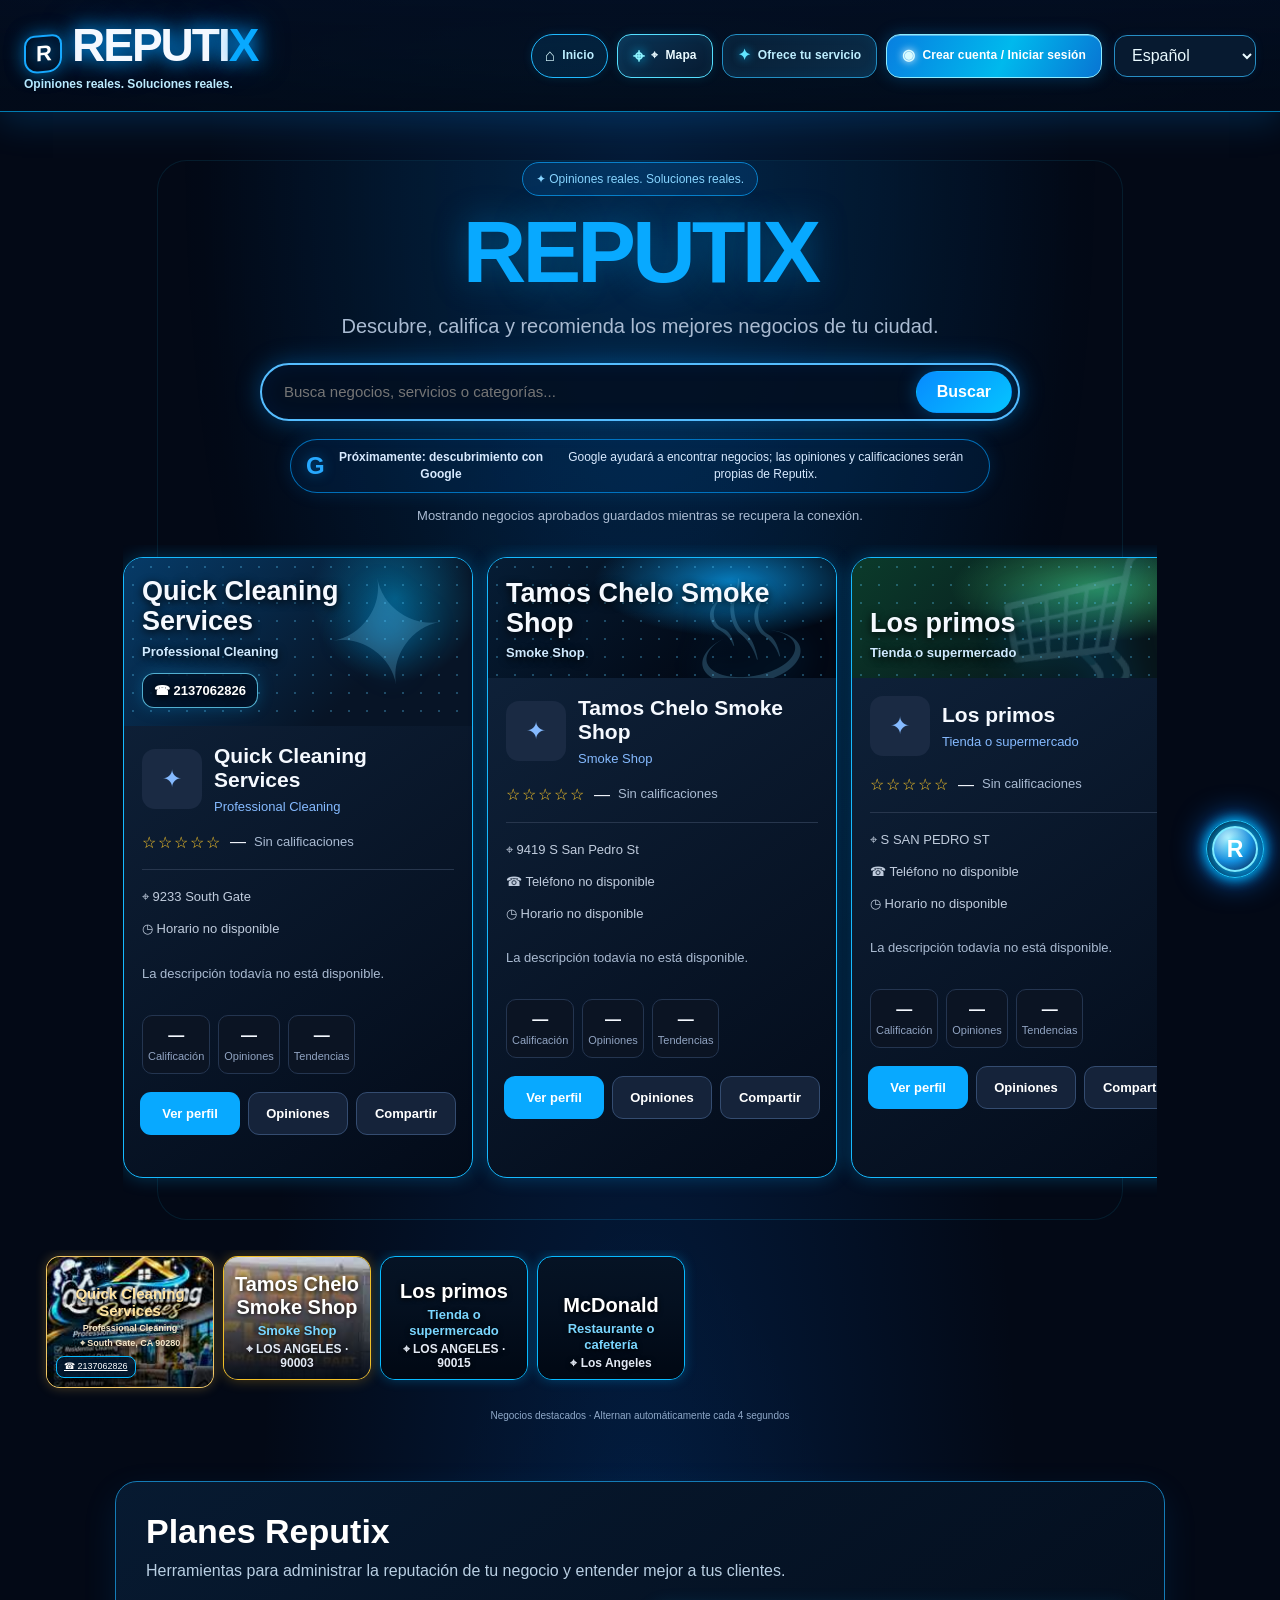
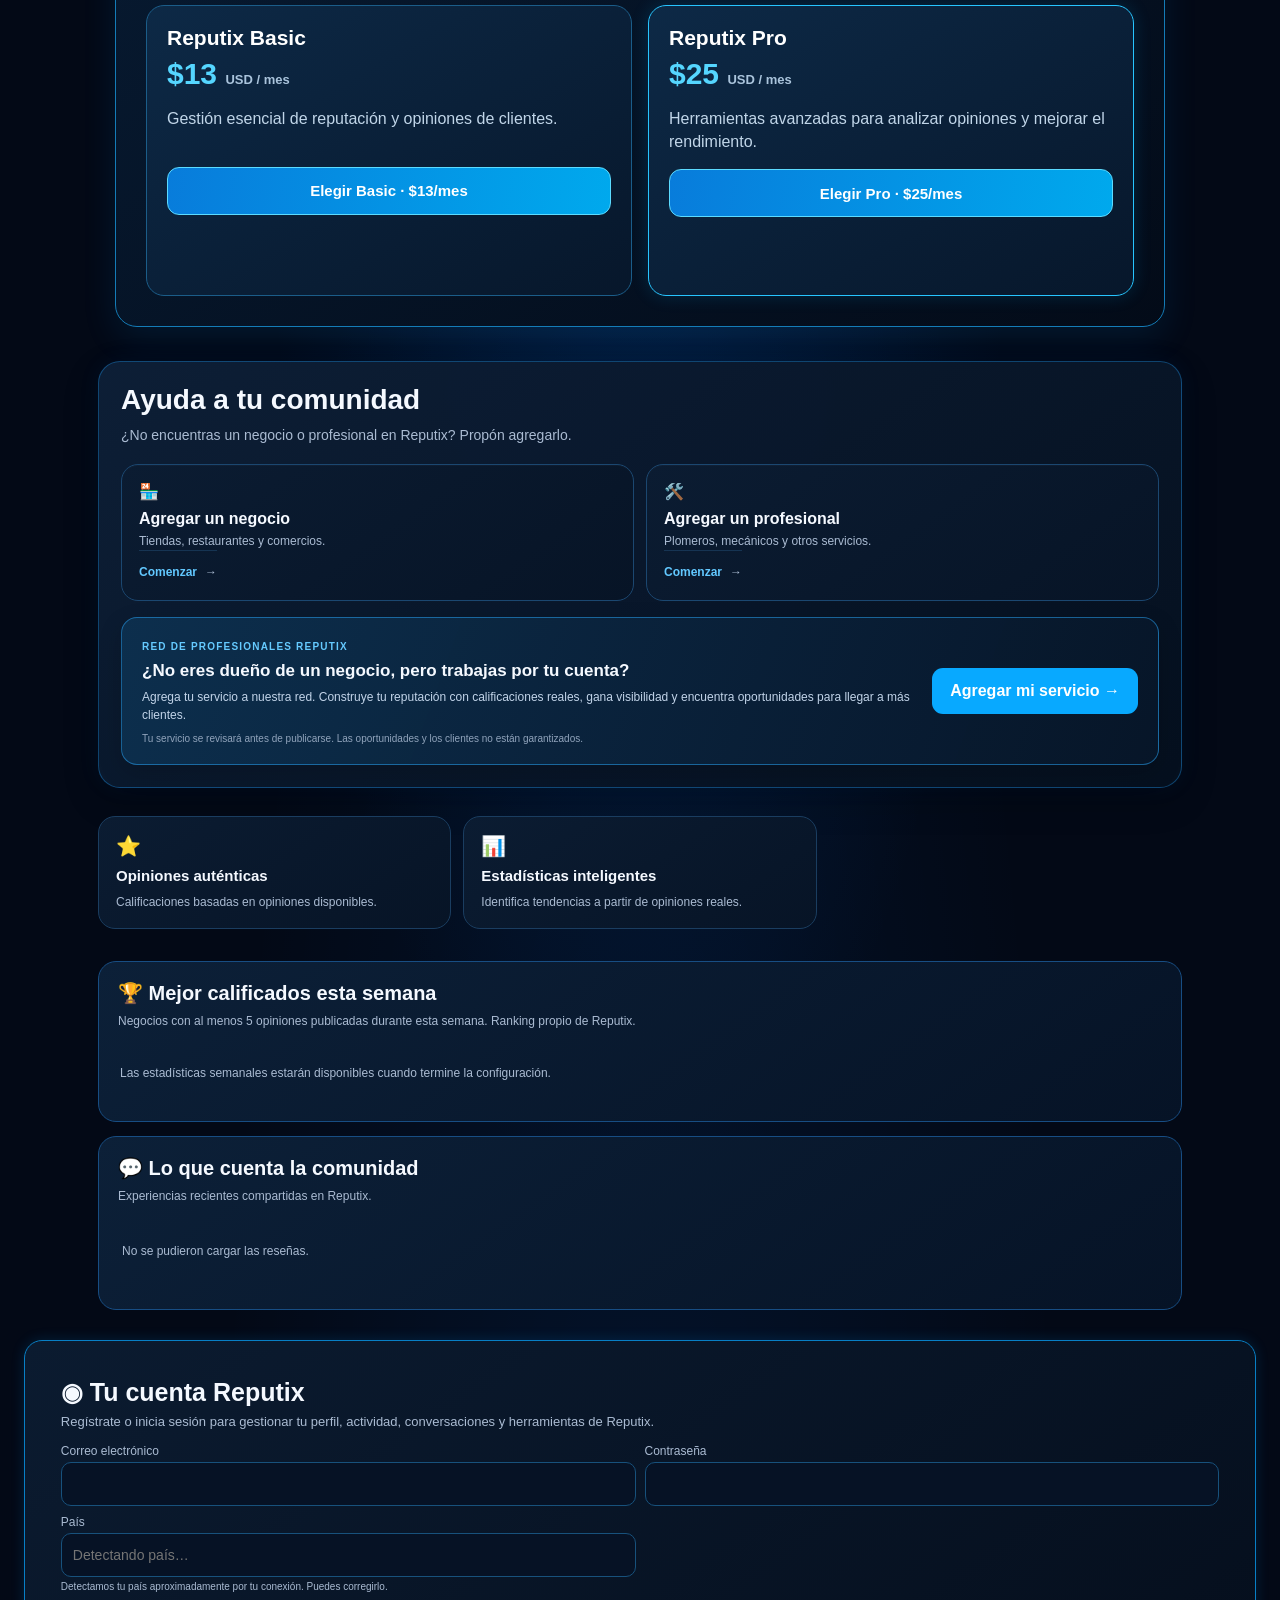
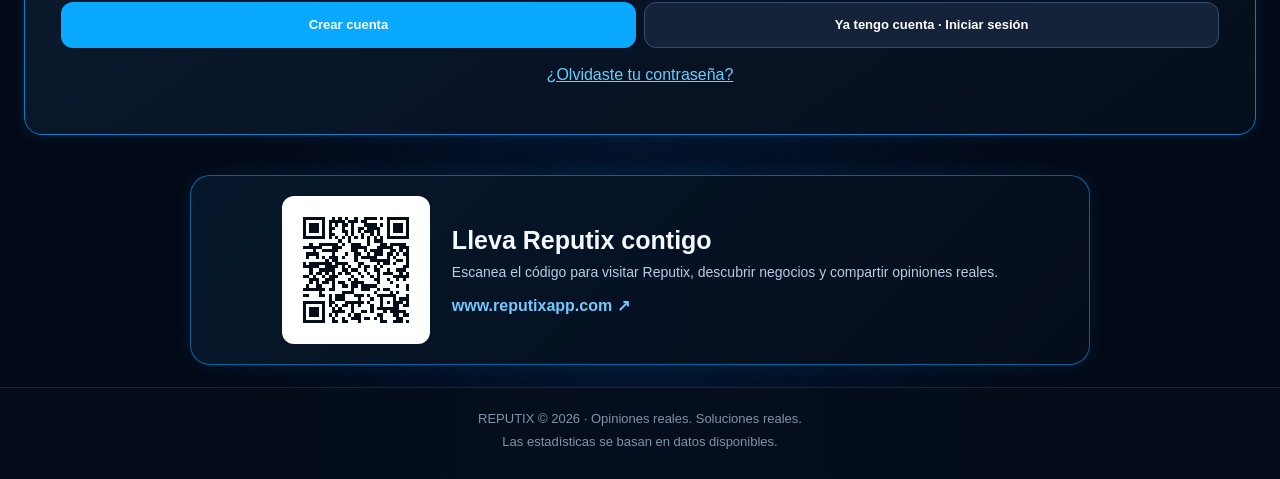
==== commit a8c1a44e: "chore: refresh approved public business profiles" ====
--- a/business/166b5222-e3ab-4920-9f07-79acfa084a6f/index.html
+++ b/business/166b5222-e3ab-4920-9f07-79acfa084a6f/index.html
@@ -744,6 +744,30 @@
         <p class="admin-warning" id="adminClaimsWarning">Solo verifica una solicitud cuando hayas comprobado la identidad y una prueba válida de relación con el negocio. No aceptes únicamente una declaración escrita.</p>
         <div id="adminClaimsList"></div>
       </section>
+      <section id="adminAiAgentsPanel" hidden>
+        <div class="divider"></div>
+        <h3>🤖 Centro de agentes Reputix</h3>
+        <p class="admin-warning">Los agentes preparan análisis y recomendaciones. Toda tarea nueva requiere aprobación humana; ejecutar una tarea no autoriza cambios automáticos en producción.</p>
+        <div class="owner-grid">
+          <div class="owner-field"><strong>Backend</strong><div id="aiAgentsBackendStatus">Comprobando…</div></div>
+          <div class="owner-field"><strong>OpenAI</strong><div id="aiAgentsOpenAIStatus">Comprobando…</div></div>
+          <div class="owner-field"><strong>Modelo</strong><div id="aiAgentsModelStatus">—</div></div>
+          <div class="owner-field"><strong>Modo</strong><div id="aiAgentsModeStatus">—</div></div>
+        </div>
+        <div class="owner-actions"><button class="secondary" id="aiAgentsRefresh" type="button">Actualizar agentes y tareas</button></div>
+        <p class="owner-message" id="aiAgentsStatus" aria-live="polite"></p>
+        <h4>Especialistas conectados</h4><div id="aiAgentsRegistry" class="owner-grid"></div>
+        <h4>Solicitar análisis a un agente</h4>
+        <form id="aiAgentsTaskForm">
+          <div class="owner-grid">
+            <label class="owner-field"><span>Agente</span><select id="aiAgentsAgent" required></select></label>
+            <label class="owner-field"><span>Título de la tarea</span><input id="aiAgentsTitle" minlength="3" maxlength="180" required placeholder="Ej. Analizar opiniones recientes"></label>
+            <label class="owner-field full"><span>Objetivo y contexto</span><textarea id="aiAgentsObjective" rows="4" minlength="10" maxlength="12000" required placeholder="Explica qué debe analizar y qué resultado necesitas…"></textarea></label>
+          </div>
+          <div class="owner-actions"><button class="primary" id="aiAgentsQueue" type="submit">Crear tarea pendiente de aprobación</button></div>
+        </form>
+        <h4>Cola de tareas y aprobaciones</h4><div id="aiAgentsTaskList"></div>
+      </section>
     </div>
   </section>
 </section>
@@ -822,7 +846,7 @@
  refresh();
 })();
 </script>
-<script src="./app.js?v=20261112-review-rpc-fix-1" defer></script>
+<script src="./app.js?v=20261124-ai-agents-admin-1" defer></script>
 <script src="./checkout.js?v=standalone-stripe-20261110-1" defer></script>
 
 <noscript><main><h1>New York market y deli</h1><p>Tienda o supermercado · San Pedro y la 93 · Los angeles</p></main></noscript></body>
